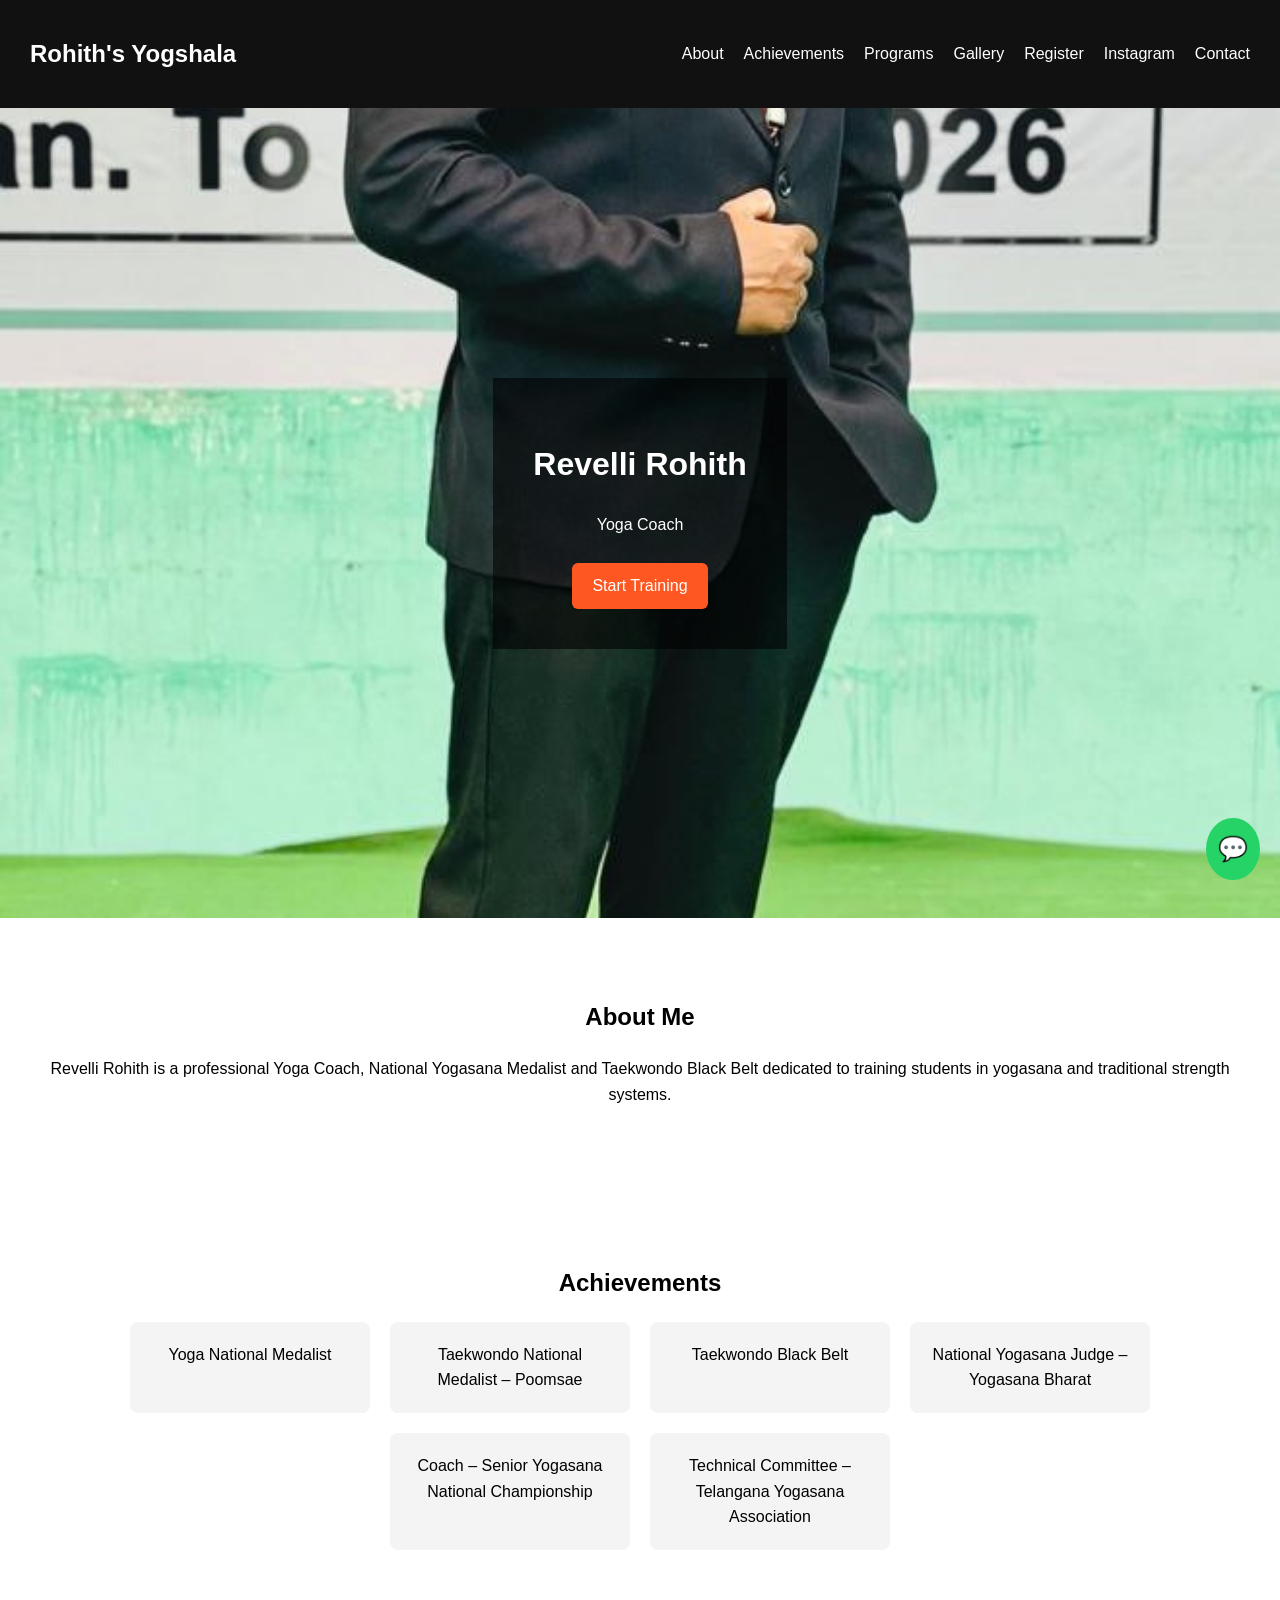
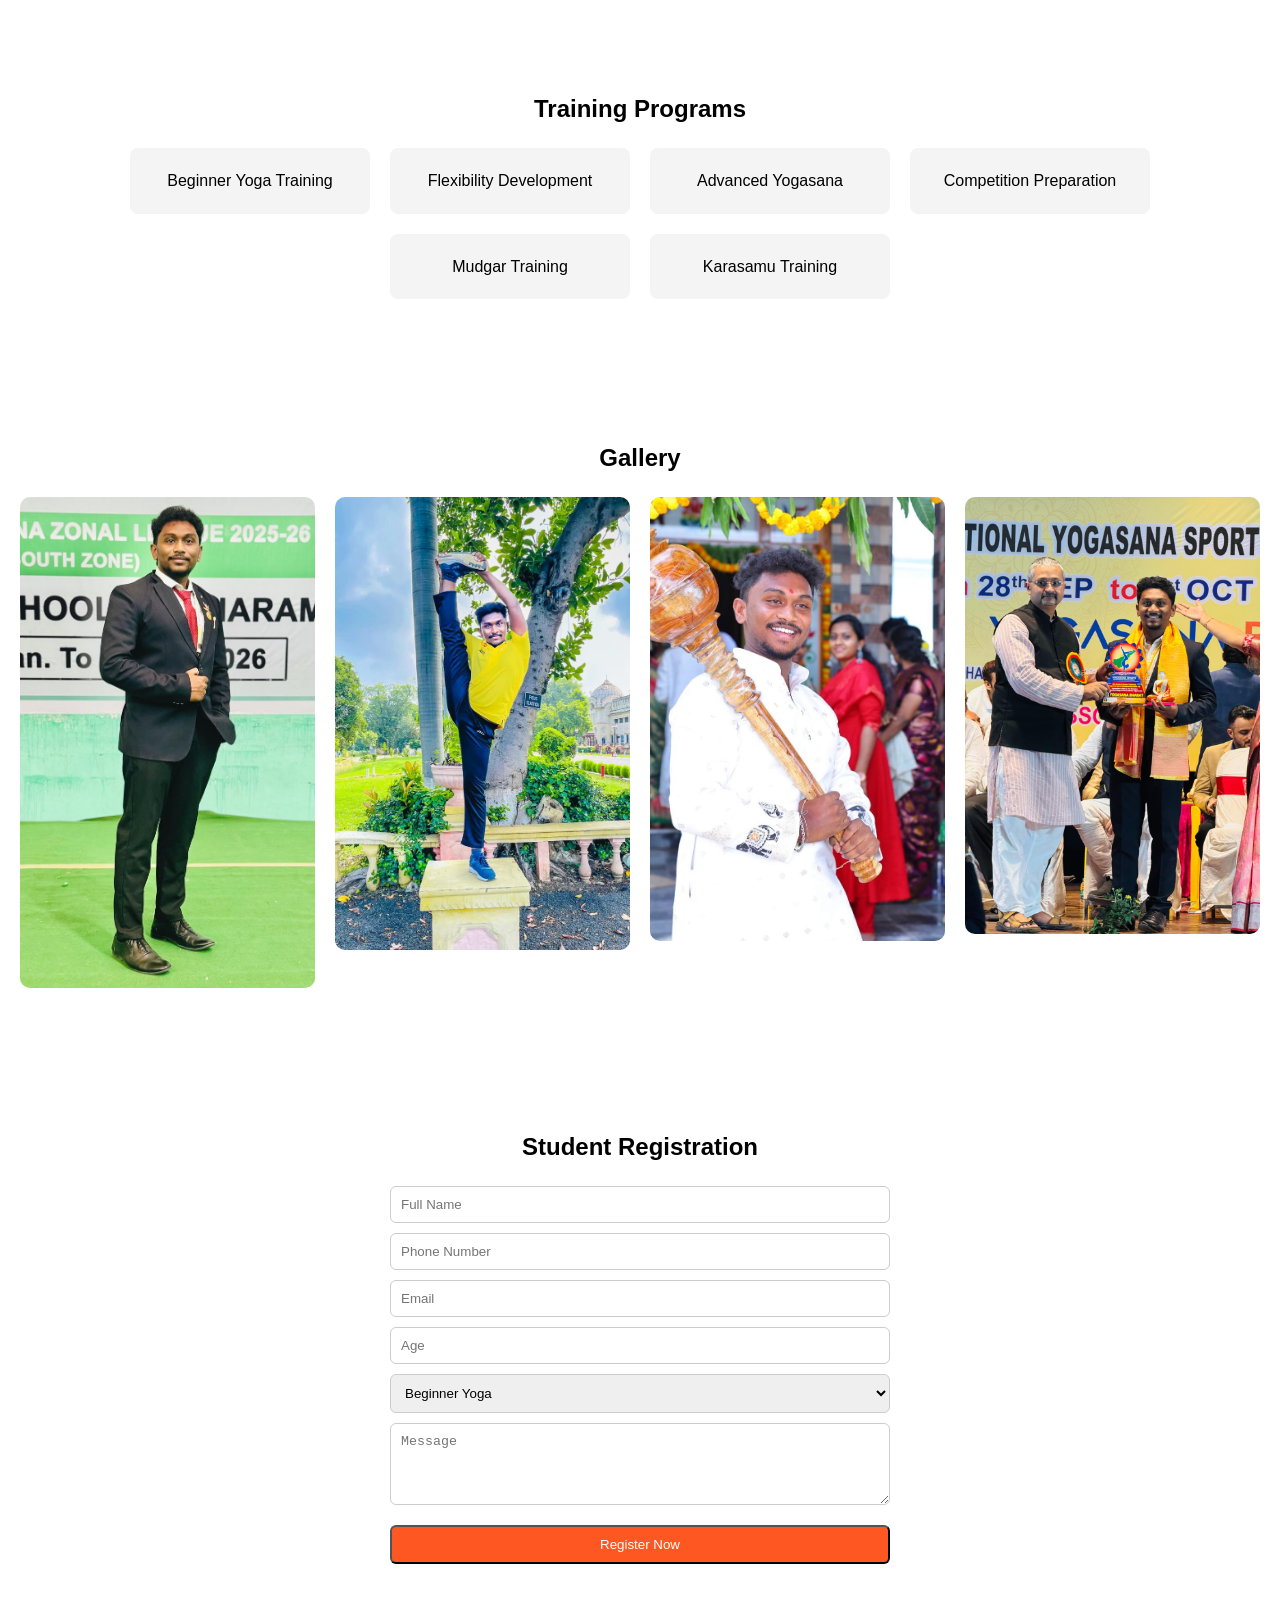
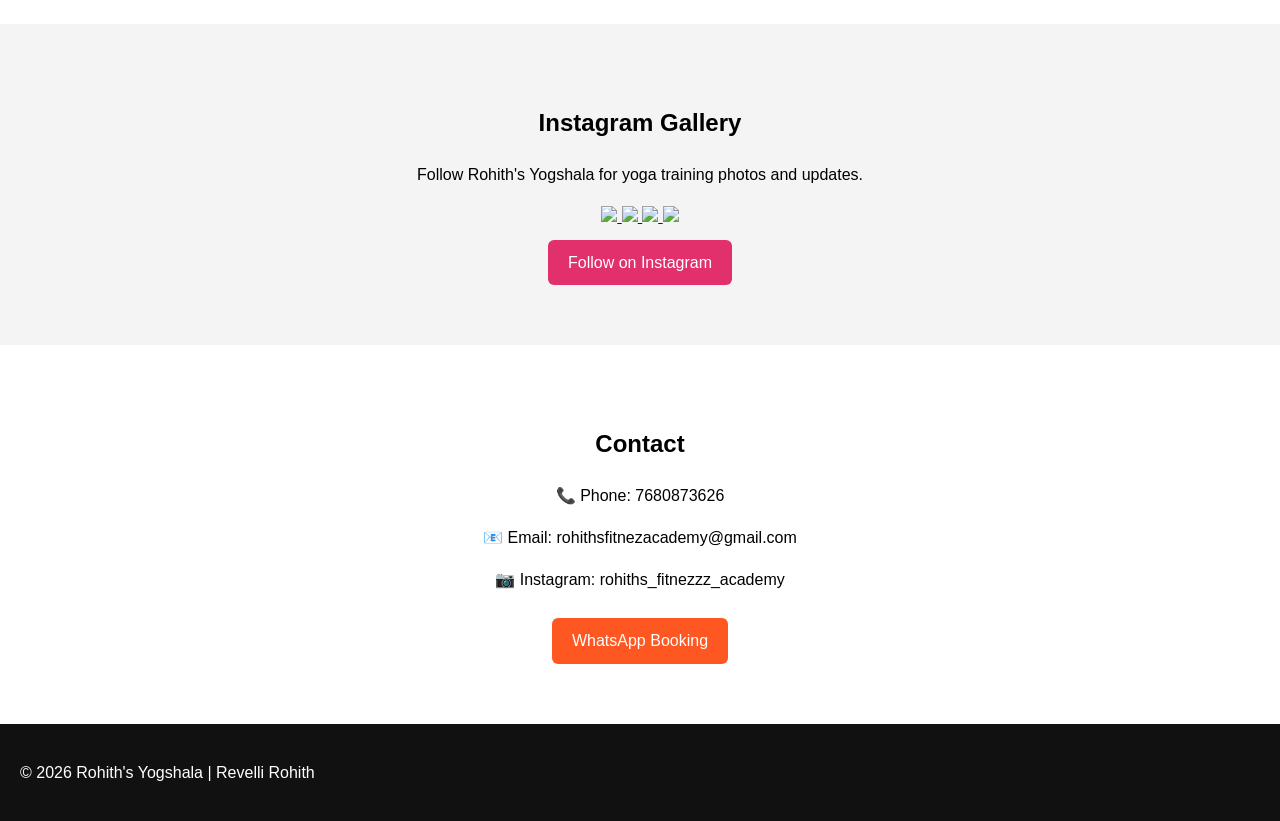
==== index.html @ 202c56b0 "Update index.html" ====
<!DOCTYPE html>
<html lang="en">

<head>

<meta charset="UTF-8">
<meta name="viewport" content="width=device-width, initial-scale=1.0">

<title>Revelli Rohith | Professional Yoga Coach | Rohith's Yogshala</title>

<meta name="description" content="Revelli Rohith is a professional Yoga Coach, National Yogasana Medalist and Taekwondo Black Belt. Founder of Rohith's Yogshala providing yoga training and yogasana competition coaching.">

<link rel="stylesheet" href="style.css">

</head>

<body>

<nav class="navbar">

<h2 class="logo">Rohith's Yogshala</h2>

<ul>
<li><a href="#about">About</a></li>
<li><a href="#achievements">Achievements</a></li>
<li><a href="#programs">Programs</a></li>
<li><a href="#gallery">Gallery</a></li>
<li><a href="#registration">Register</a></li>
<li><a href="#instagram">Instagram</a></li>
<li><a href="#contact">Contact</a></li>
</ul>

</nav>

<header class="hero">

<div class="overlay">

<h1>Revelli Rohith</h1>

<p class="typing"></p>

<a href="https://wa.me/917680873626" class="btn">Start Training</a>

</div>

</header>

<section id="about">

<h2>About Me</h2>

<p>
Revelli Rohith is a professional Yoga Coach, National Yogasana Medalist and Taekwondo Black Belt dedicated to training students in yogasana and traditional strength systems.
</p>

</section>

<section id="achievements">

<h2>Achievements</h2>

<div class="cards">

<div class="card">Yoga National Medalist</div>
<div class="card">Taekwondo National Medalist – Poomsae</div>
<div class="card">Taekwondo Black Belt</div>
<div class="card">National Yogasana Judge – Yogasana Bharat</div>
<div class="card">Coach – Senior Yogasana National Championship</div>
<div class="card">Technical Committee – Telangana Yogasana Association</div>

</div>

</section>

<section id="programs">

<h2>Training Programs</h2>

<div class="cards programs-container"></div>

</section>

<section id="gallery">

<h2>Gallery</h2>

<div class="grid gallery-container"></div>

</section>

<section id="registration">

<h2>Student Registration</h2>

<form name="student-registration" method="POST" data-netlify="true" onsubmit="sendToWhatsApp()">

<input type="hidden" name="form-name" value="student-registration">

<input type="text" id="name" name="name" placeholder="Full Name" required>

<input type="tel" id="phone" name="phone" placeholder="Phone Number" required>

<input type="email" id="email" name="email" placeholder="Email">

<input type="number" id="age" name="age" placeholder="Age">

<select id="program" name="program">
<option>Beginner Yoga</option>
<option>Advanced Yoga</option>
<option>Yogasana Competition Training</option>
<option>Online Yoga Classes</option>
</select>

<textarea id="message" name="message" rows="4" placeholder="Message"></textarea>

<button type="submit" class="btn">Register Now</button>

</form>

<p id="successMsg" style="display:none;color:green;font-weight:bold;margin-top:10px;">
Registration submitted successfully!
</p>

</section>

<section id="instagram">

<h2>Instagram Gallery</h2>

<p>Follow Rohith's Yogshala for yoga training photos and updates.</p>

<div class="insta-grid">

<a href="https://www.instagram.com/rohiths_fitnezzz_academy" target="_blank">
<img src="images/insta1.jpeg">
</a>

<a href="https://www.instagram.com/rohiths_fitnezzz_academy" target="_blank">
<img src="images/insta2.jpeg">
</a>

<a href="https://www.instagram.com/rohiths_fitnezzz_academy" target="_blank">
<img src="images/insta3.jpeg">
</a>

<a href="https://www.instagram.com/rohiths_fitnezzz_academy" target="_blank">
<img src="images/insta4.jpeg">
</a>

</div>

<a href="https://www.instagram.com/rohiths_fitnezzz_academy" target="_blank" class="btn">
Follow on Instagram
</a>

</section>

<section id="contact">

<h2>Contact</h2>

<p>📞 Phone: 7680873626</p>
<p>📧 Email: rohithsfitnezacademy@gmail.com</p>
<p>📷 Instagram: rohiths_fitnezzz_academy</p>

<a href="https://wa.me/917680873626" class="btn">WhatsApp Booking</a>

</section>

<footer>

<p>© 2026 Rohith's Yogshala | Revelli Rohith</p>

</footer>

<a href="https://wa.me/917680873626" class="whatsapp">💬</a>

<script src="script.js"></script>

</body>
</html>
---- style.css ----
body{
font-family:Arial, sans-serif;
margin:0;
padding:0;
line-height:1.6;
}

.navbar{
display:flex;
justify-content:space-between;
align-items:center;
background:#111;
color:white;
padding:15px 30px;
}

.navbar ul{
display:flex;
list-style:none;
gap:20px;
}

.navbar a{
color:white;
text-decoration:none;
}

.hero{
height:90vh;
background:url("images/coach.jpeg") center/cover no-repeat;
display:flex;
justify-content:center;
align-items:center;
}

.overlay{
background:rgba(0,0,0,0.6);
color:white;
padding:40px;
text-align:center;
}

.btn{
background:#ff5722;
color:white;
padding:10px 20px;
text-decoration:none;
border-radius:6px;
display:inline-block;
margin-top:10px;
}

section{
padding:60px 20px;
text-align:center;
}

.cards{
display:flex;
flex-wrap:wrap;
gap:20px;
justify-content:center;
}

.card{
background:#f4f4f4;
padding:20px;
border-radius:8px;
width:200px;
}

.grid{
display:grid;
grid-template-columns:repeat(auto-fit,minmax(200px,1fr));
gap:20px;
}

.grid img{
width:100%;
border-radius:10px;
}

#registration form{
max-width:500px;
margin:auto;
display:flex;
flex-direction:column;
gap:10px;
}

#registration input,
#registration select,
#registration textarea{
padding:10px;
border:1px solid #ccc;
border-radius:6px;
}

#instagram{
background:#f4f4f4;
padding:60px 20px;
}

#instagram .btn{
background:#E1306C;
}

footer{
background:#111;
color:white;
padding:20px;
}

.whatsapp{
position:fixed;
bottom:20px;
right:20px;
background:#25D366;
color:white;
font-size:24px;
padding:12px;
border-radius:50%;
text-decoration:none;
}
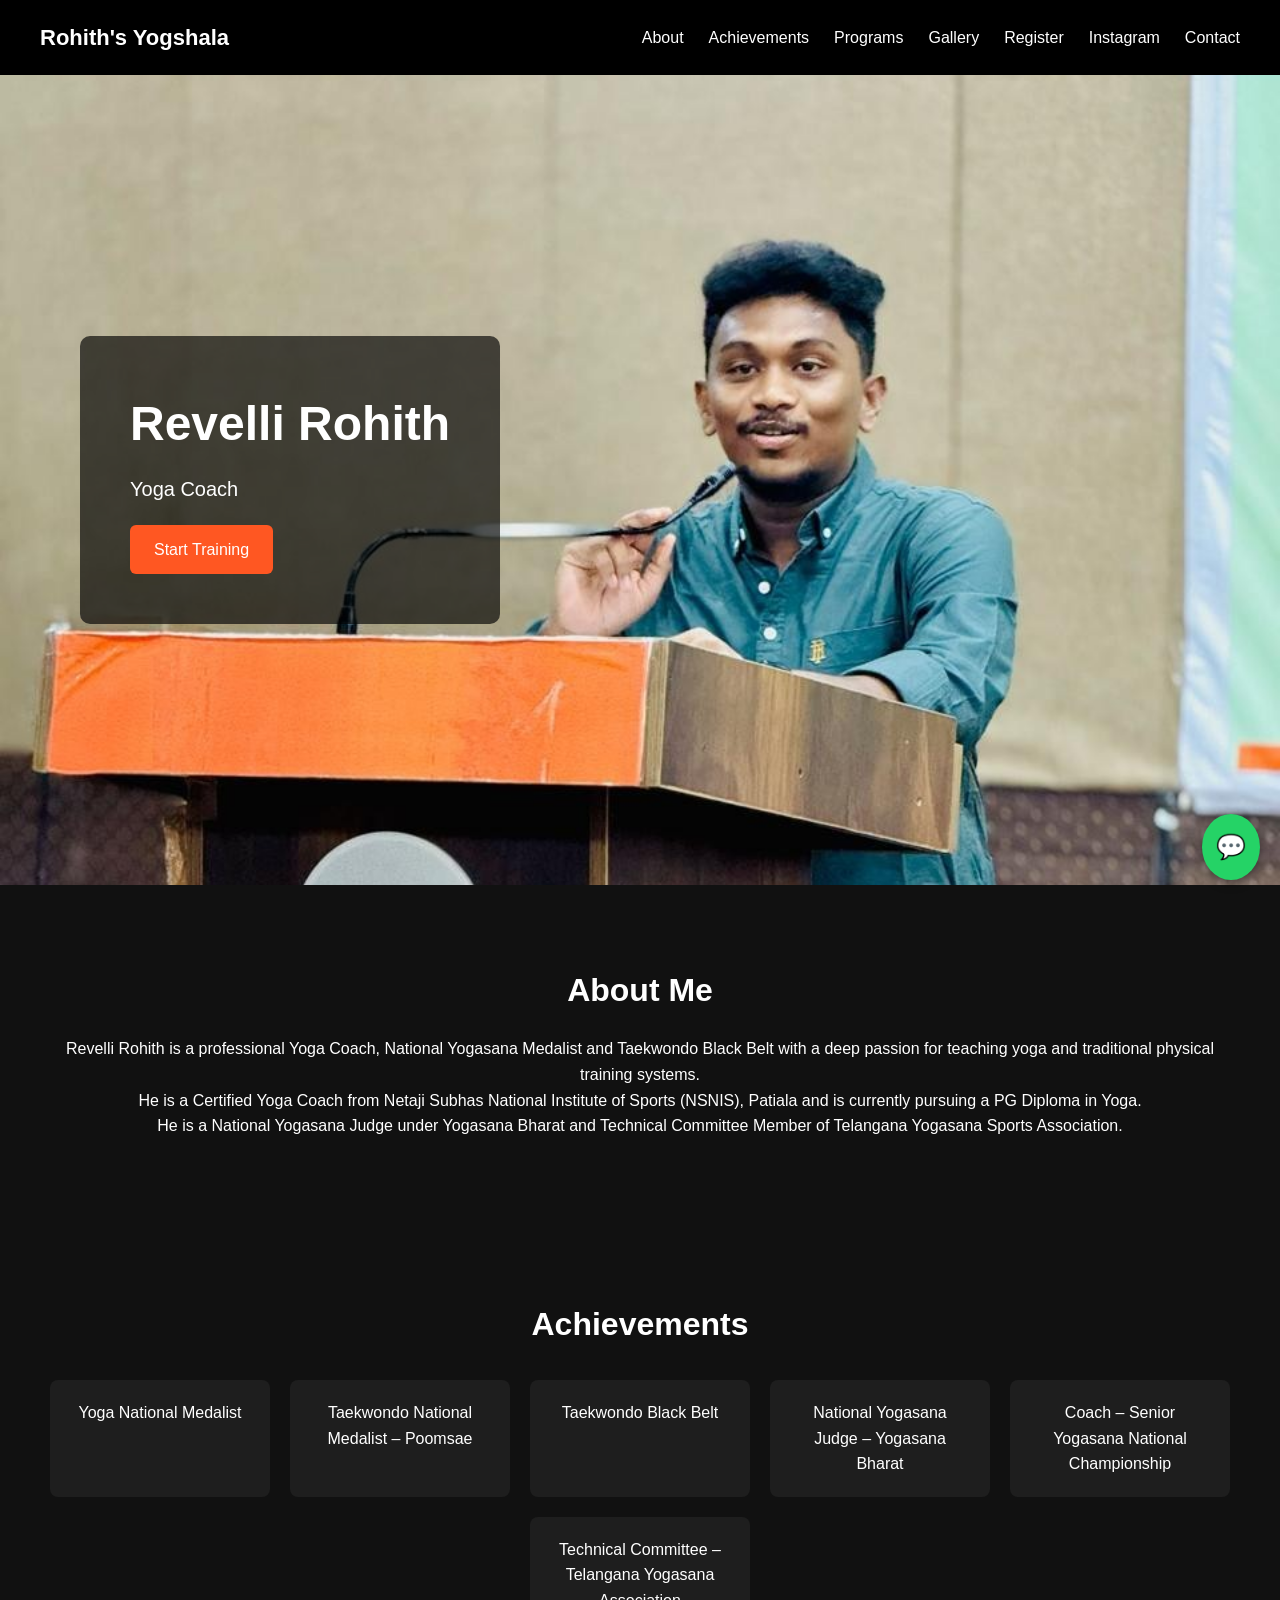
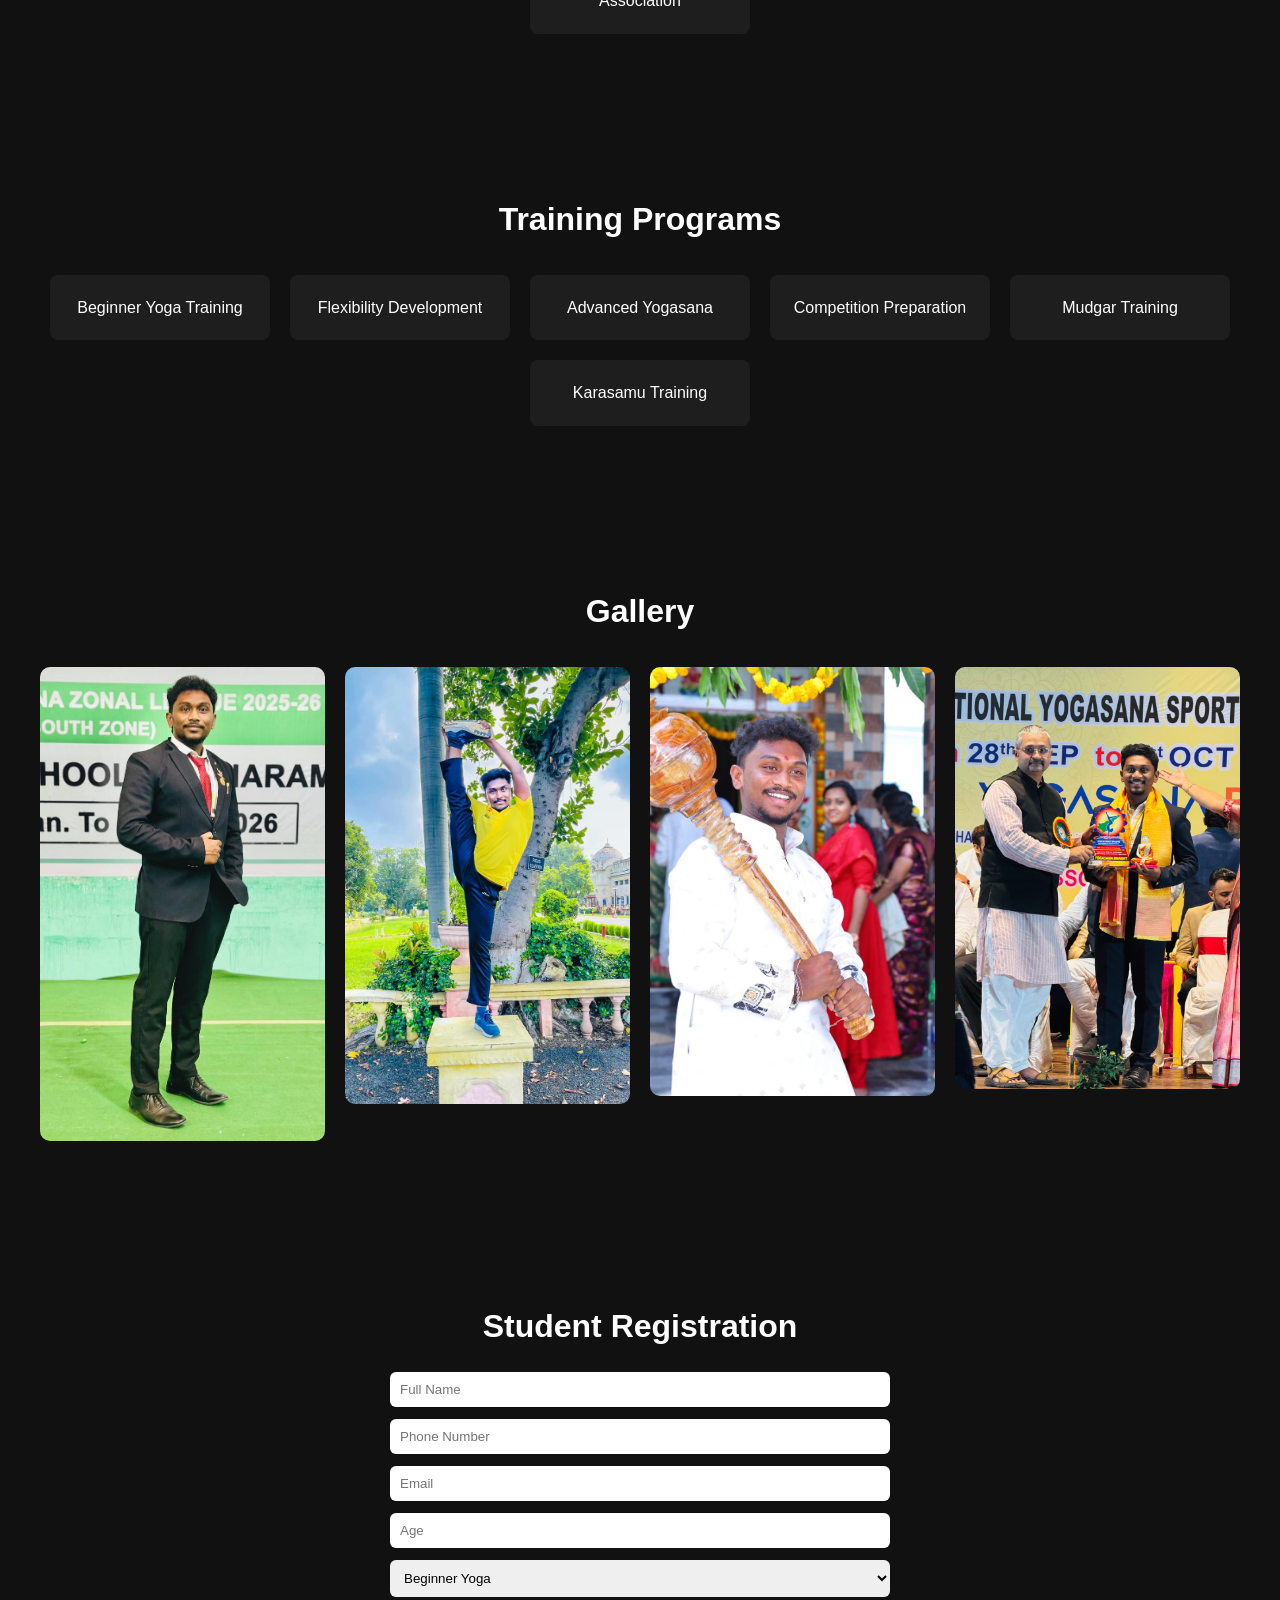
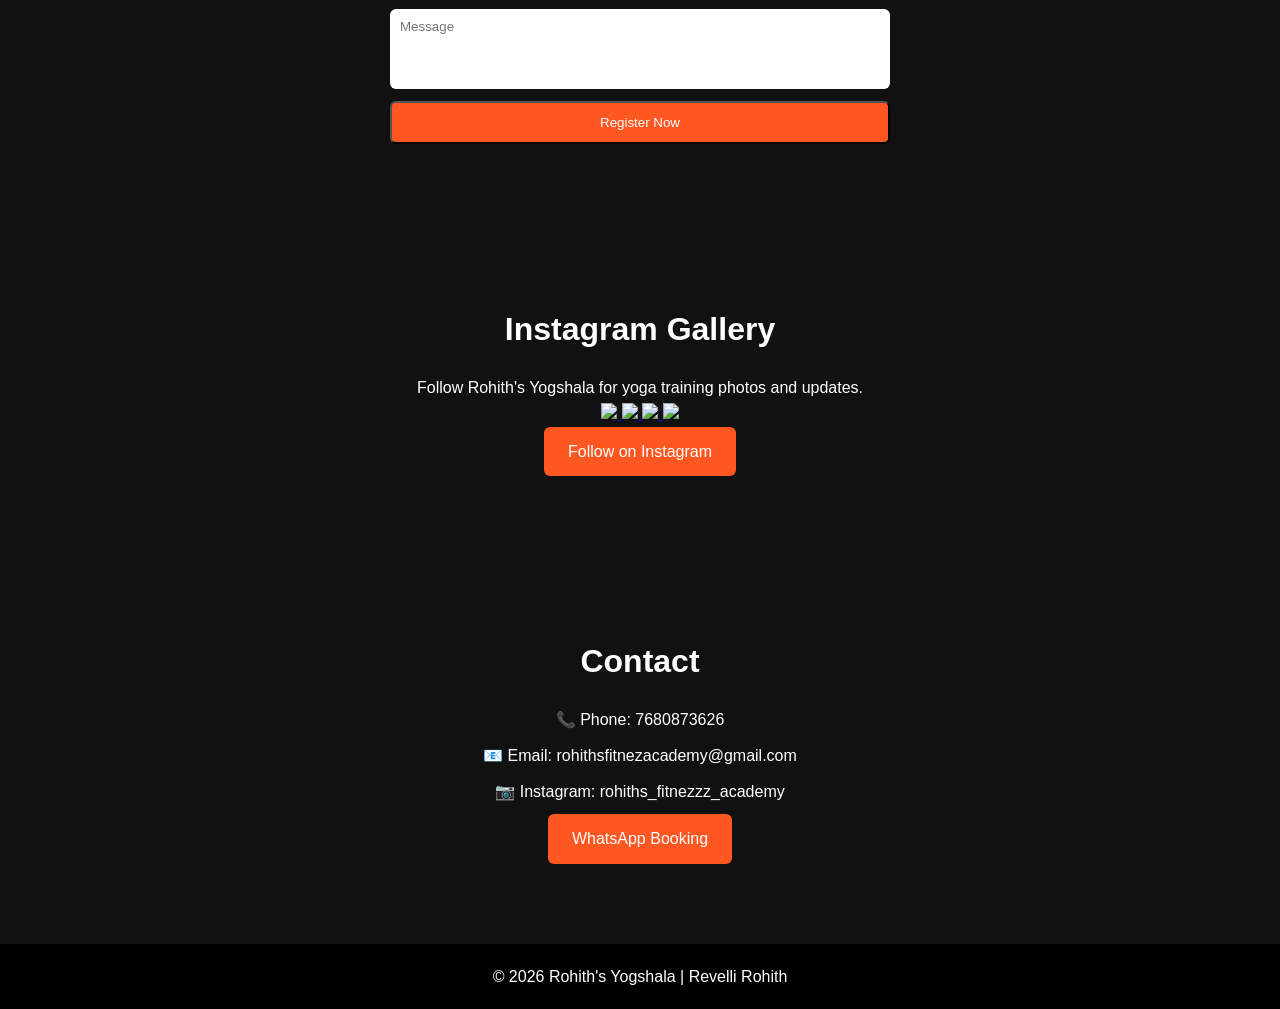
==== commit 4be70a1e: "Update index.html" ====
--- a/index.html
+++ b/index.html
@@ -51,7 +51,15 @@
 <h2>About Me</h2>
 
 <p>
-Revelli Rohith is a professional Yoga Coach, National Yogasana Medalist and Taekwondo Black Belt dedicated to training students in yogasana and traditional strength systems.
+Revelli Rohith is a professional Yoga Coach, National Yogasana Medalist and Taekwondo Black Belt with a deep passion for teaching yoga and traditional physical training systems.
+</p>
+
+<p>
+He is a Certified Yoga Coach from Netaji Subhas National Institute of Sports (NSNIS), Patiala and is currently pursuing a PG Diploma in Yoga.
+</p>
+
+<p>
+He is a National Yogasana Judge under Yogasana Bharat and Technical Committee Member of Telangana Yogasana Sports Association.
 </p>
 
 </section>
@@ -180,3 +188,4 @@
 
 </body>
 </html>
+
--- a/style.css
+++ b/style.css
@@ -1,78 +1,140 @@
-body{
-font-family:Arial, sans-serif;
+/* RESET */
+
+*{
 margin:0;
 padding:0;
+box-sizing:border-box;
+font-family:Arial, Helvetica, sans-serif;
+}
+
+/* BODY */
+
+body{
+background:#111;
+color:white;
 line-height:1.6;
 }
+
+/* NAVBAR */
 
 .navbar{
 display:flex;
 justify-content:space-between;
 align-items:center;
-background:#111;
-color:white;
-padding:15px 30px;
+padding:20px 40px;
+background:#000;
+position:sticky;
+top:0;
+z-index:1000;
+}
+
+.logo{
+font-size:22px;
+font-weight:bold;
 }
 
 .navbar ul{
 display:flex;
 list-style:none;
-gap:20px;
+gap:25px;
 }
 
 .navbar a{
 color:white;
 text-decoration:none;
+font-size:16px;
+transition:0.3s;
 }
+
+.navbar a:hover{
+color:#ff5722;
+}
+
+/* HERO SECTION */
 
 .hero{
 height:90vh;
-background:url("images/coach.jpeg") center/cover no-repeat;
+background:url("images/speech.jpeg") center/cover no-repeat;
 display:flex;
-justify-content:center;
 align-items:center;
+padding-left:80px;
 }
 
 .overlay{
-background:rgba(0,0,0,0.6);
-color:white;
-padding:40px;
-text-align:center;
+background:rgba(0,0,0,0.65);
+padding:50px;
+border-radius:10px;
+max-width:500px;
 }
+
+.hero h1{
+font-size:48px;
+margin-bottom:10px;
+}
+
+.typing{
+font-size:20px;
+margin-bottom:20px;
+}
+
+/* BUTTON */
 
 .btn{
 background:#ff5722;
 color:white;
-padding:10px 20px;
+padding:12px 24px;
+border-radius:6px;
 text-decoration:none;
-border-radius:6px;
 display:inline-block;
-margin-top:10px;
+transition:0.3s;
 }
 
+.btn:hover{
+background:#e64a19;
+}
+
+/* SECTIONS */
+
 section{
-padding:60px 20px;
+padding:80px 40px;
 text-align:center;
 }
+
+section h2{
+font-size:32px;
+margin-bottom:20px;
+}
+
+/* CARDS */
 
 .cards{
 display:flex;
 flex-wrap:wrap;
+justify-content:center;
 gap:20px;
-justify-content:center;
+margin-top:30px;
 }
 
 .card{
-background:#f4f4f4;
+background:#1e1e1e;
 padding:20px;
 border-radius:8px;
-width:200px;
+width:220px;
+transition:0.3s;
 }
+
+.card:hover{
+transform:translateY(-5px);
+background:#2b2b2b;
+}
+
+/* GALLERY */
 
 .grid{
 display:grid;
-grid-template-columns:repeat(auto-fit,minmax(200px,1fr));
+grid-template-columns:repeat(auto-fit,minmax(250px,1fr));
 gap:20px;
+margin-top:30px;
 }
 
 .grid img{
@@ -80,36 +142,44 @@
 border-radius:10px;
 }
 
+/* REGISTRATION FORM */
+
 #registration form{
 max-width:500px;
 margin:auto;
 display:flex;
 flex-direction:column;
-gap:10px;
+gap:12px;
+margin-top:20px;
 }
 
 #registration input,
 #registration select,
 #registration textarea{
 padding:10px;
-border:1px solid #ccc;
+border:none;
 border-radius:6px;
 }
 
-#instagram{
-background:#f4f4f4;
-padding:60px 20px;
+#registration textarea{
+resize:none;
 }
 
-#instagram .btn{
-background:#E1306C;
+/* CONTACT */
+
+#contact p{
+margin:10px 0;
 }
 
+/* FOOTER */
+
 footer{
-background:#111;
-color:white;
+background:#000;
+text-align:center;
 padding:20px;
 }
+
+/* WHATSAPP FLOAT */
 
 .whatsapp{
 position:fixed;
@@ -118,7 +188,9 @@
 background:#25D366;
 color:white;
 font-size:24px;
-padding:12px;
+padding:14px;
 border-radius:50%;
 text-decoration:none;
+box-shadow:0 4px 10px rgba(0,0,0,0.4);
 }
+
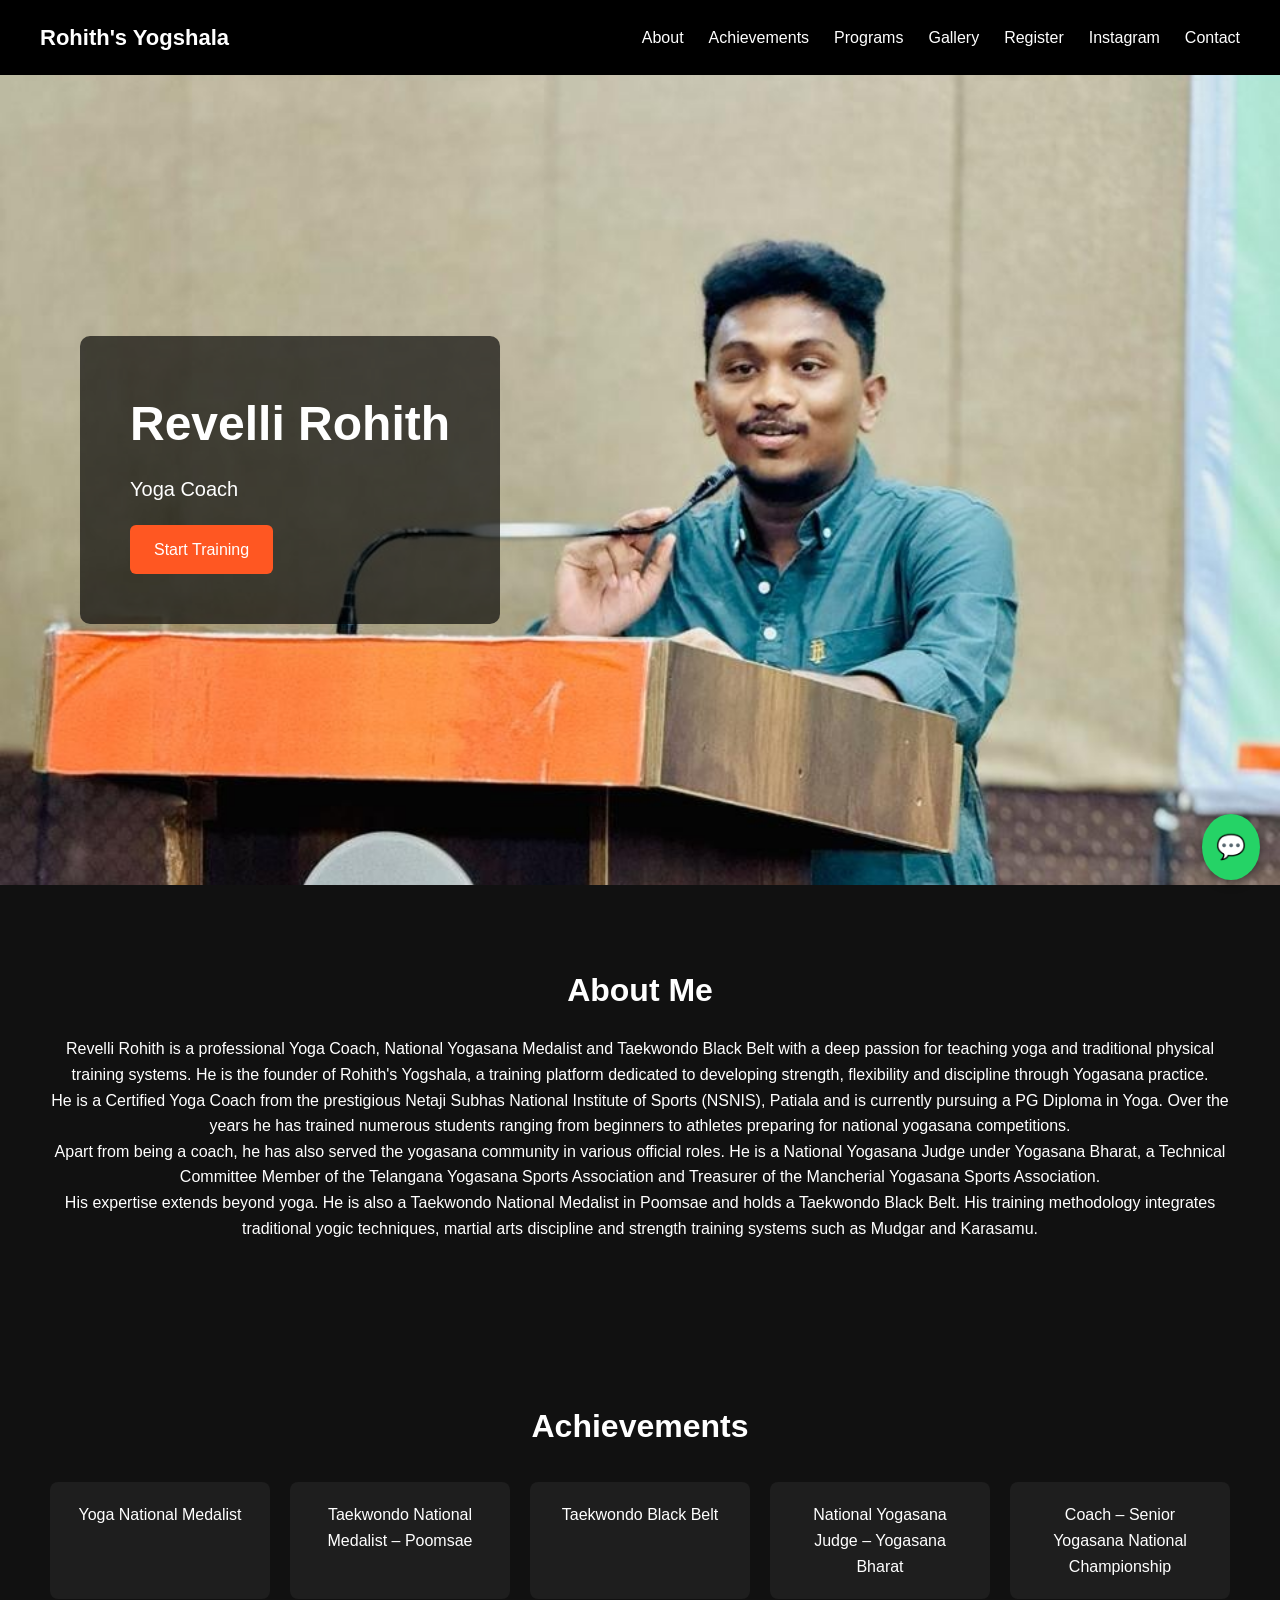
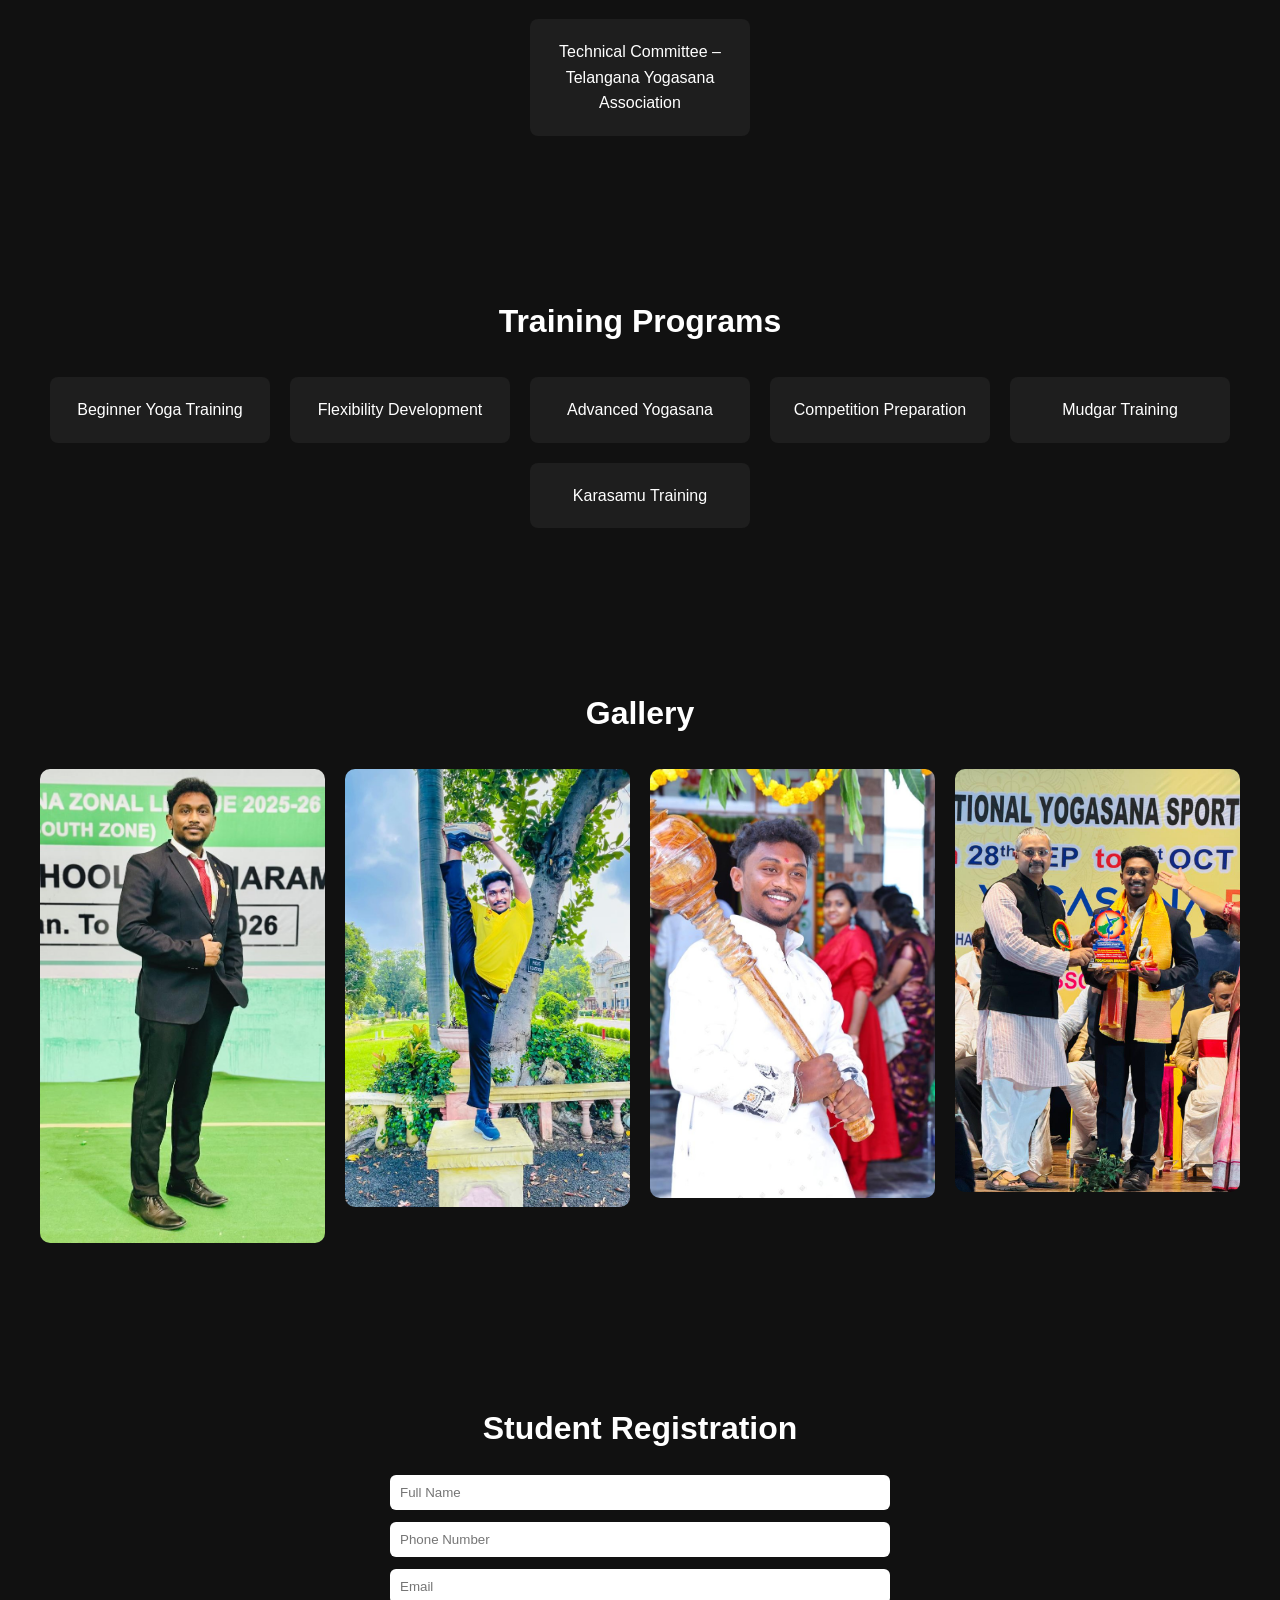
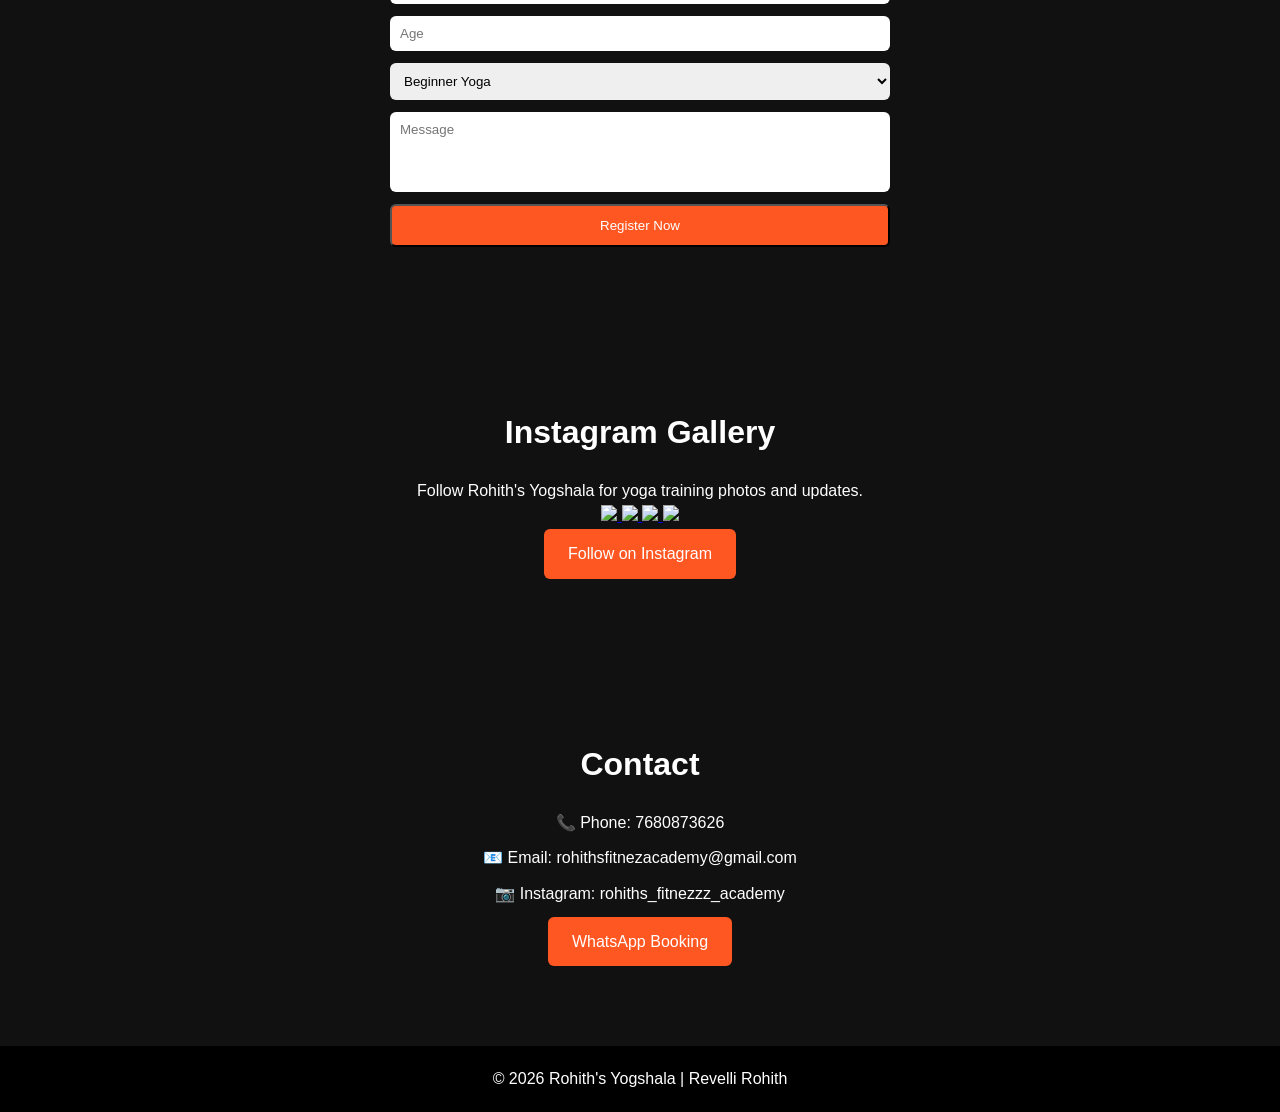
==== commit 8c5f7cb5: "Update index.html" ====
--- a/index.html
+++ b/index.html
@@ -51,15 +51,19 @@
 <h2>About Me</h2>
 
 <p>
-Revelli Rohith is a professional Yoga Coach, National Yogasana Medalist and Taekwondo Black Belt with a deep passion for teaching yoga and traditional physical training systems.
+Revelli Rohith is a professional Yoga Coach, National Yogasana Medalist and Taekwondo Black Belt with a deep passion for teaching yoga and traditional physical training systems. He is the founder of Rohith's Yogshala, a training platform dedicated to developing strength, flexibility and discipline through Yogasana practice.
 </p>
 
 <p>
-He is a Certified Yoga Coach from Netaji Subhas National Institute of Sports (NSNIS), Patiala and is currently pursuing a PG Diploma in Yoga.
+He is a Certified Yoga Coach from the prestigious Netaji Subhas National Institute of Sports (NSNIS), Patiala and is currently pursuing a PG Diploma in Yoga. Over the years he has trained numerous students ranging from beginners to athletes preparing for national yogasana competitions.
 </p>
 
 <p>
-He is a National Yogasana Judge under Yogasana Bharat and Technical Committee Member of Telangana Yogasana Sports Association.
+Apart from being a coach, he has also served the yogasana community in various official roles. He is a National Yogasana Judge under Yogasana Bharat, a Technical Committee Member of the Telangana Yogasana Sports Association and Treasurer of the Mancherial Yogasana Sports Association.
+</p>
+
+<p>
+His expertise extends beyond yoga. He is also a Taekwondo National Medalist in Poomsae and holds a Taekwondo Black Belt. His training methodology integrates traditional yogic techniques, martial arts discipline and strength training systems such as Mudgar and Karasamu.
 </p>
 
 </section>
@@ -189,3 +193,4 @@
 </body>
 </html>
 
+
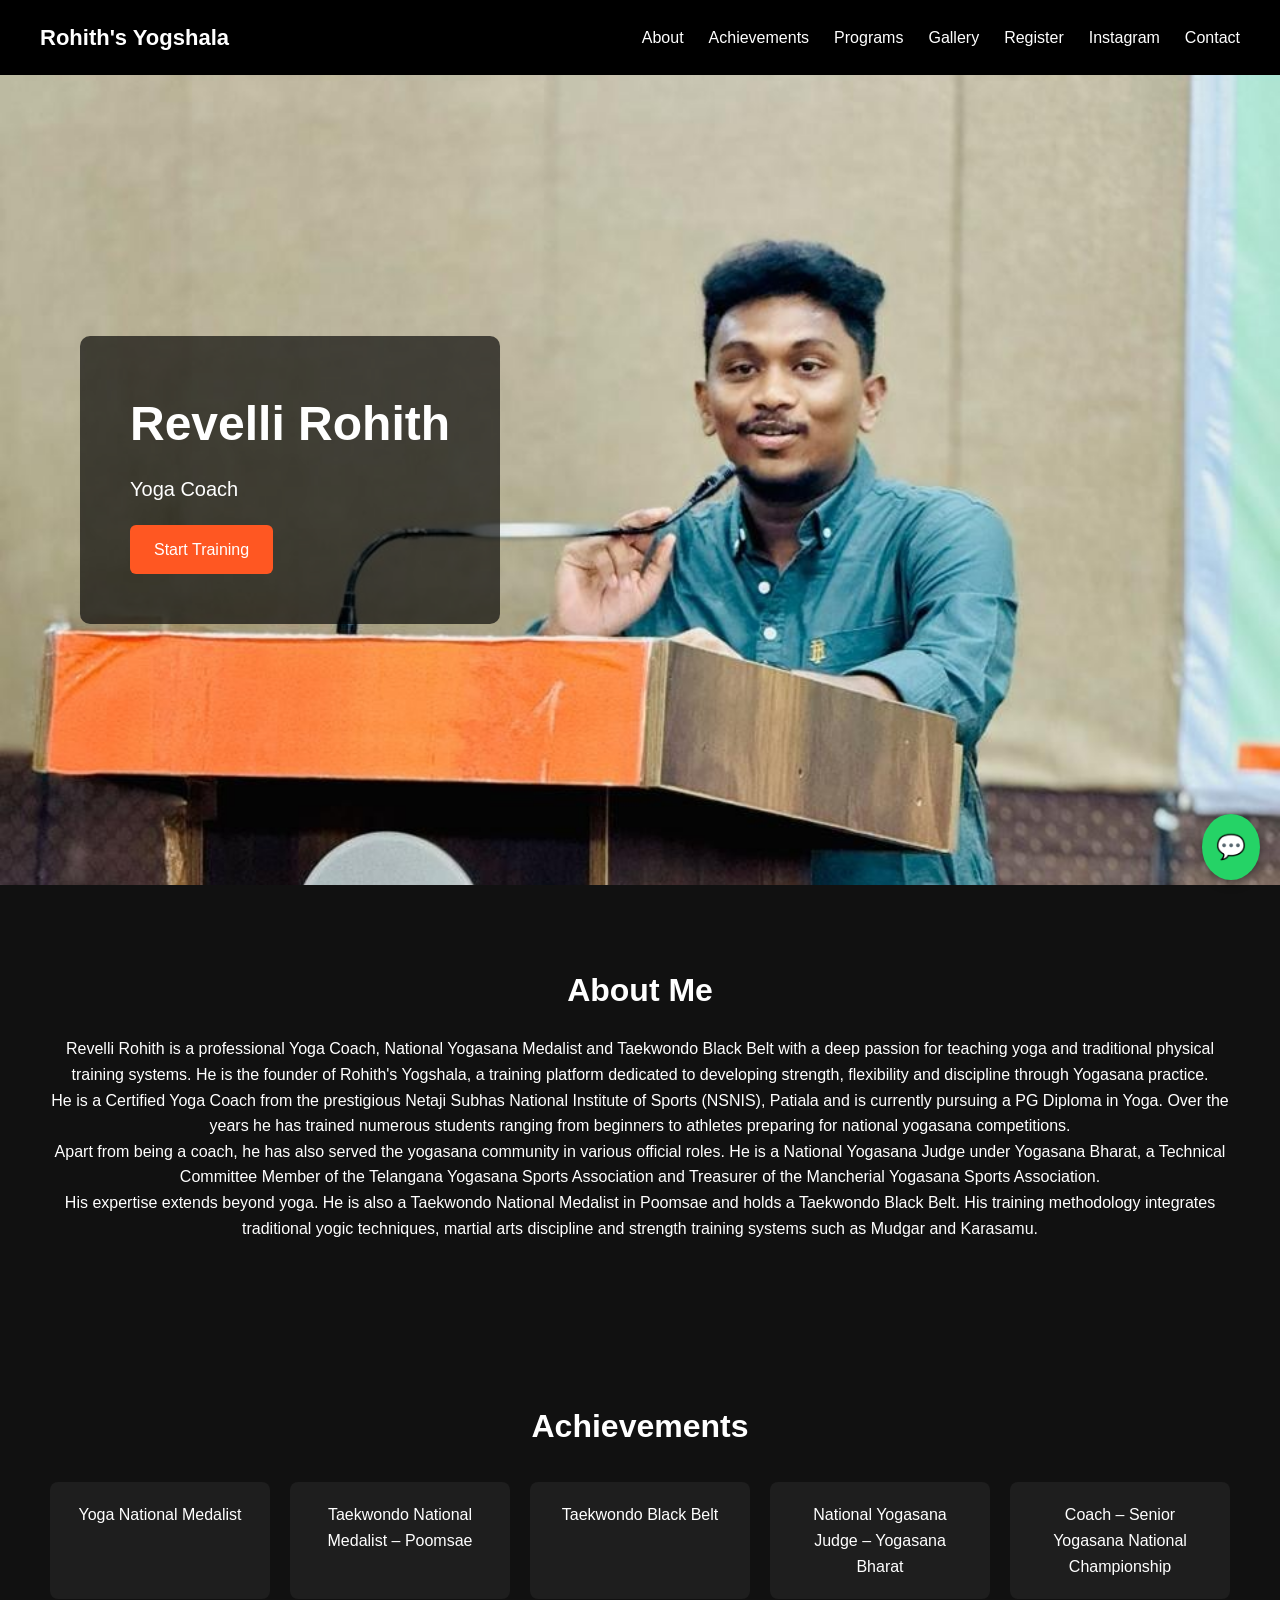
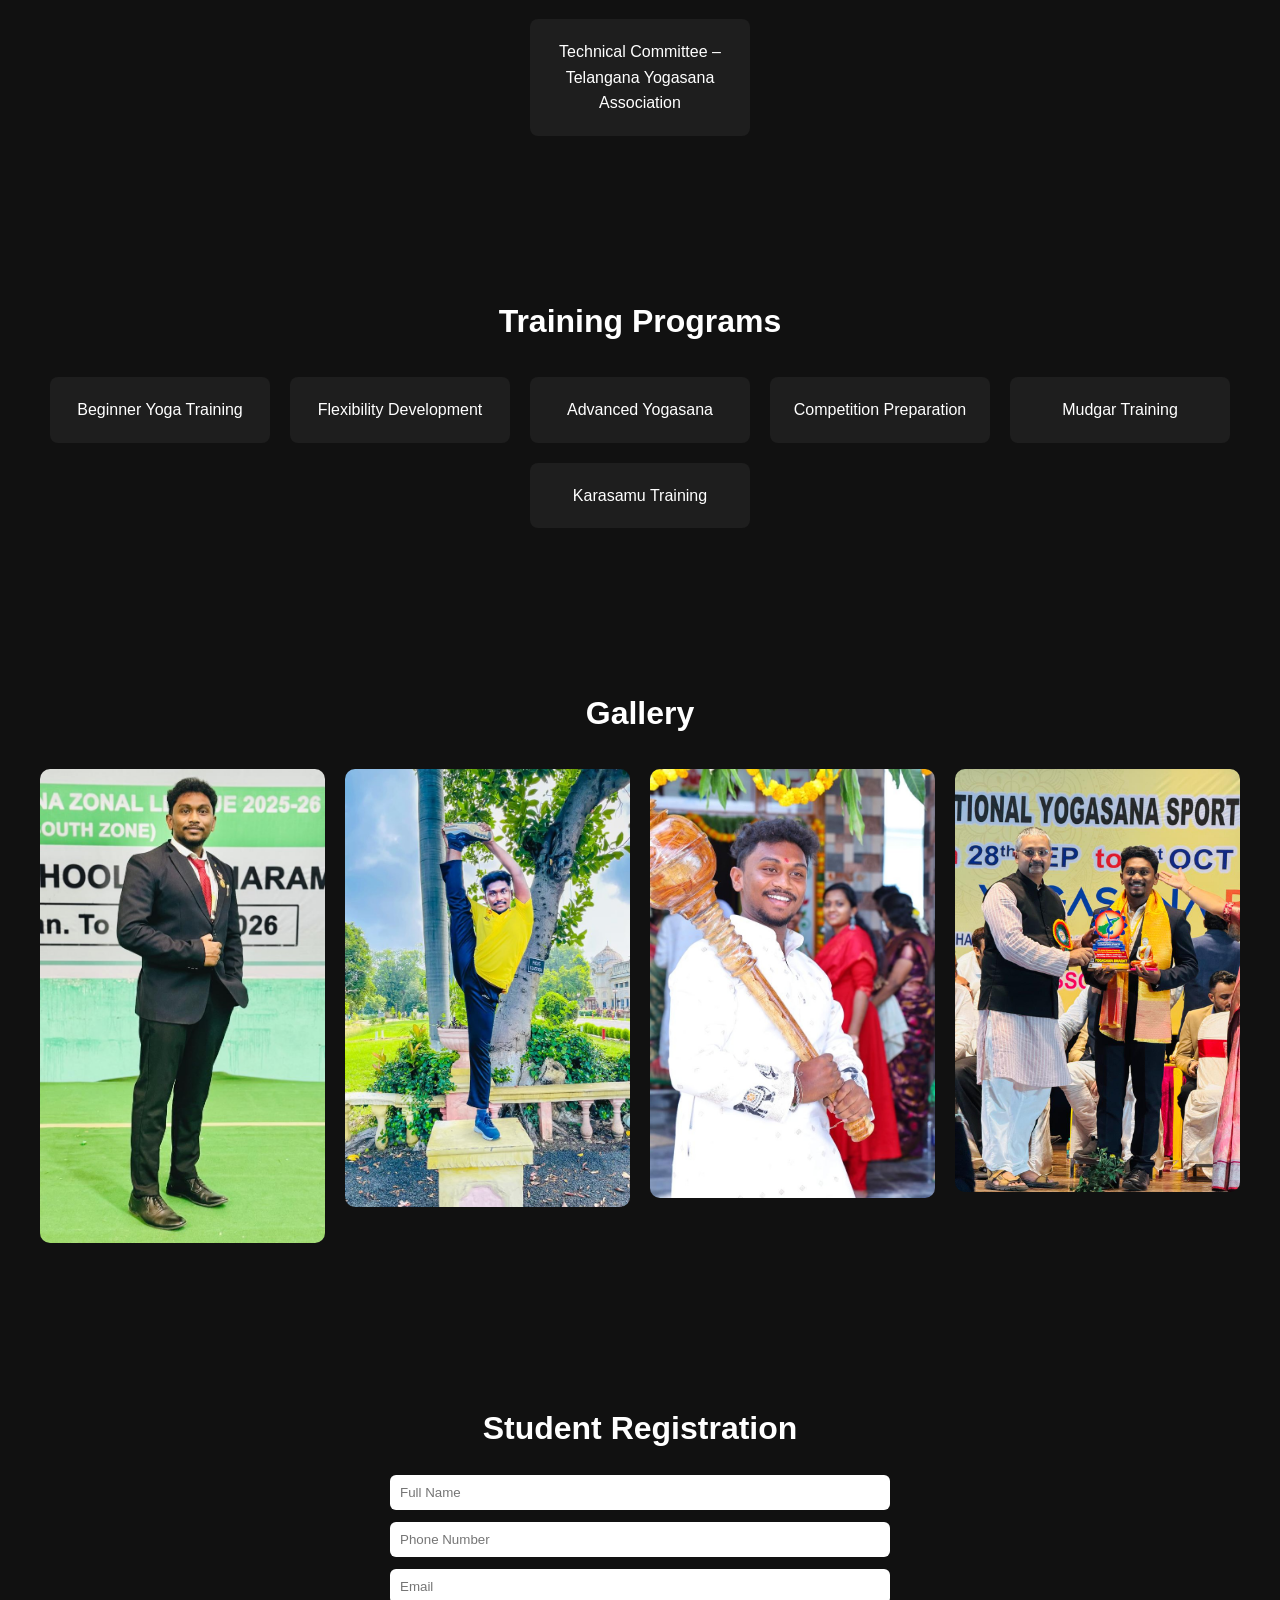
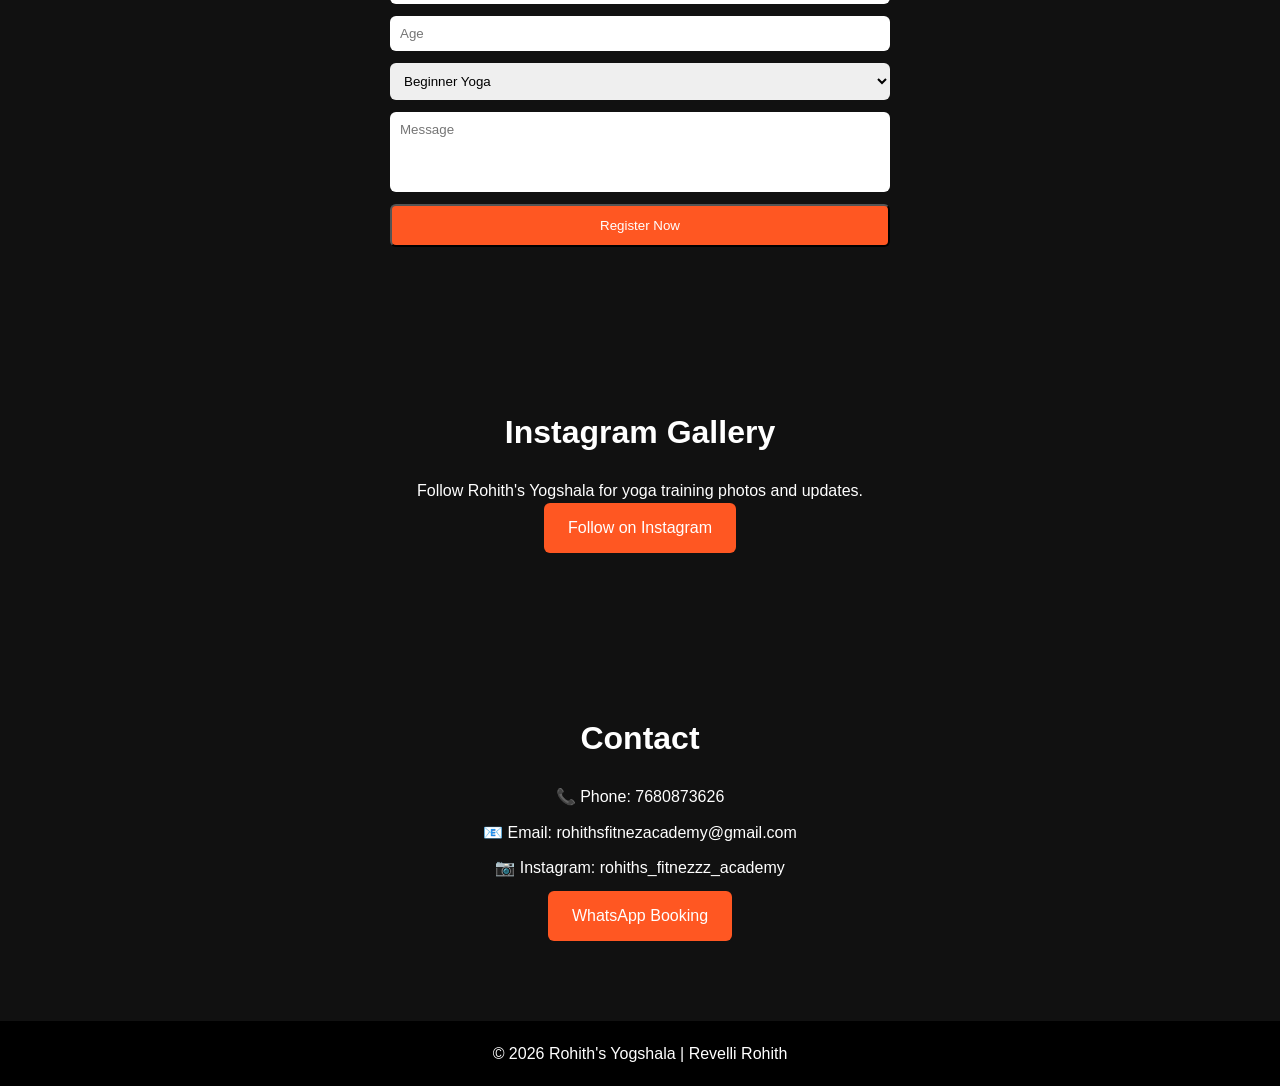
==== commit 048aa6a7: "Update index.html" ====
--- a/index.html
+++ b/index.html
@@ -142,25 +142,6 @@
 
 <p>Follow Rohith's Yogshala for yoga training photos and updates.</p>
 
-<div class="insta-grid">
-
-<a href="https://www.instagram.com/rohiths_fitnezzz_academy" target="_blank">
-<img src="images/insta1.jpeg">
-</a>
-
-<a href="https://www.instagram.com/rohiths_fitnezzz_academy" target="_blank">
-<img src="images/insta2.jpeg">
-</a>
-
-<a href="https://www.instagram.com/rohiths_fitnezzz_academy" target="_blank">
-<img src="images/insta3.jpeg">
-</a>
-
-<a href="https://www.instagram.com/rohiths_fitnezzz_academy" target="_blank">
-<img src="images/insta4.jpeg">
-</a>
-
-</div>
 
 <a href="https://www.instagram.com/rohiths_fitnezzz_academy" target="_blank" class="btn">
 Follow on Instagram
@@ -194,3 +175,4 @@
 </html>
 
 
+
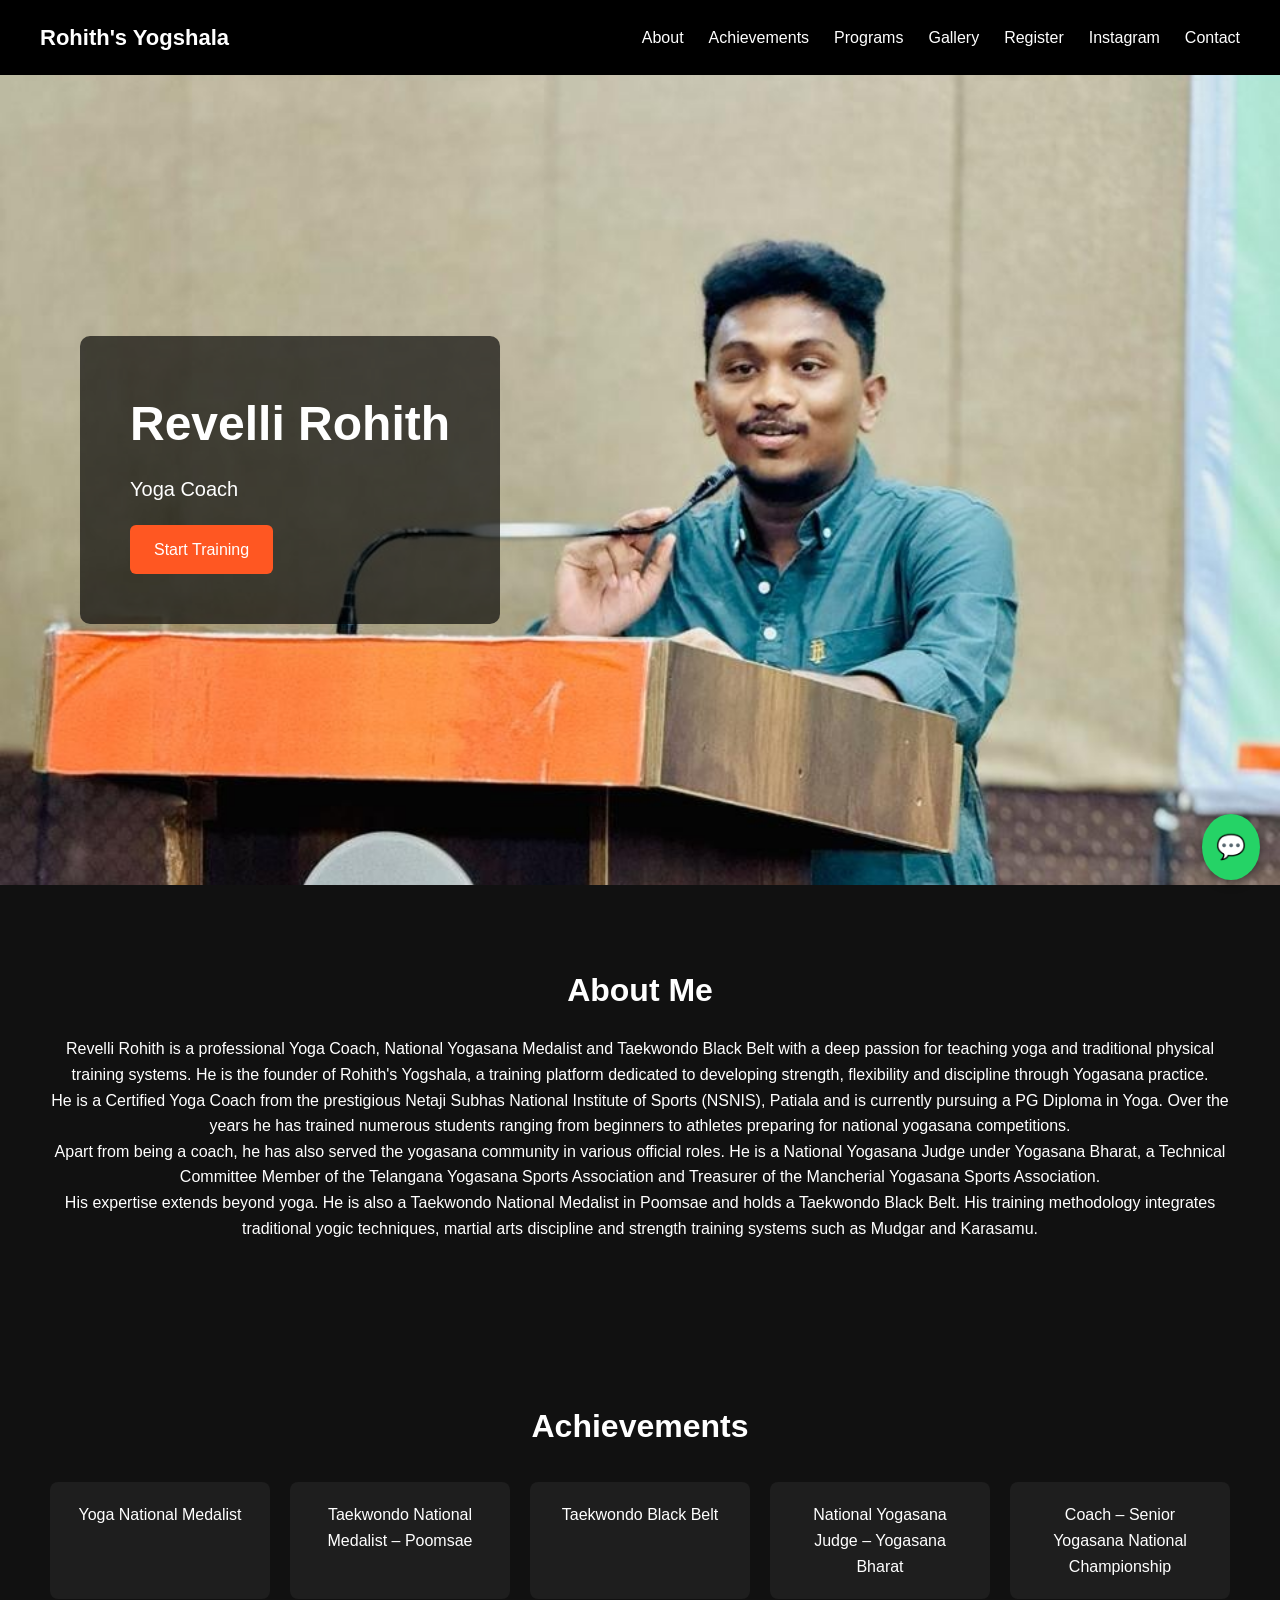
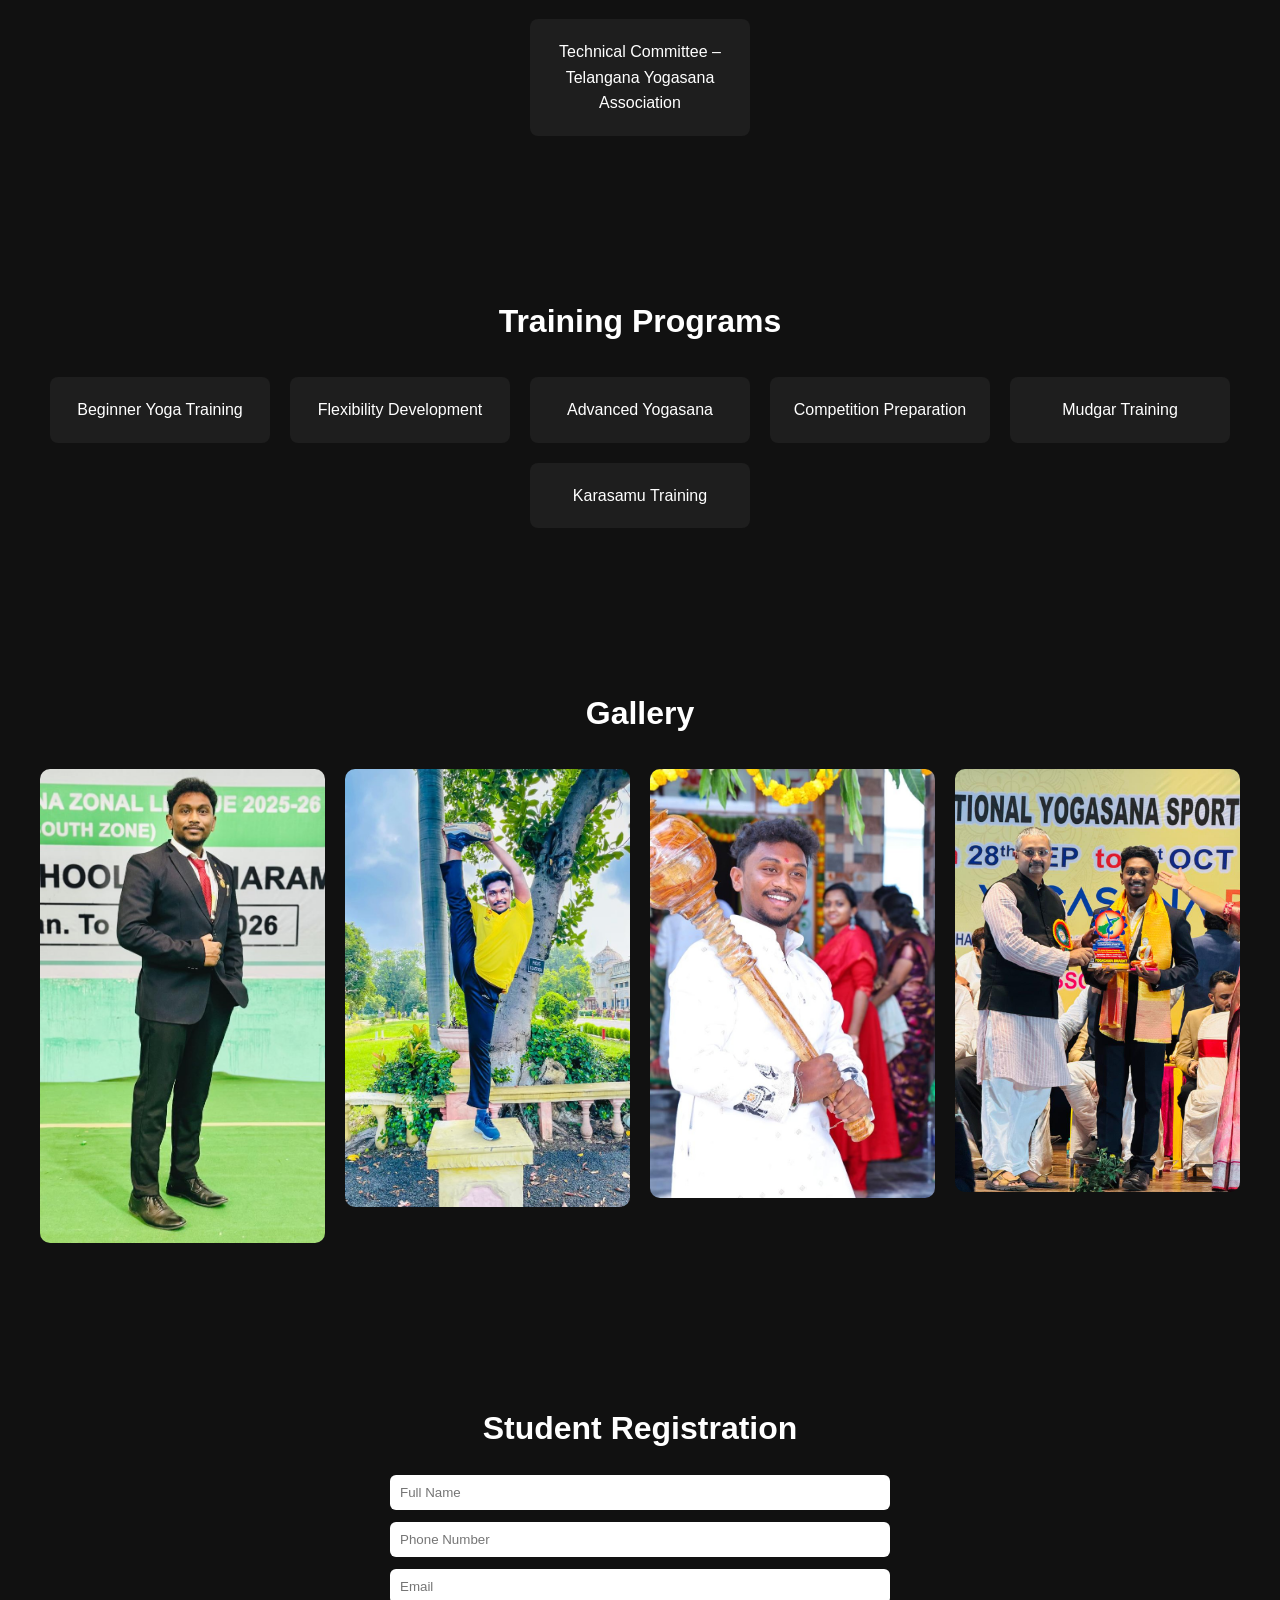
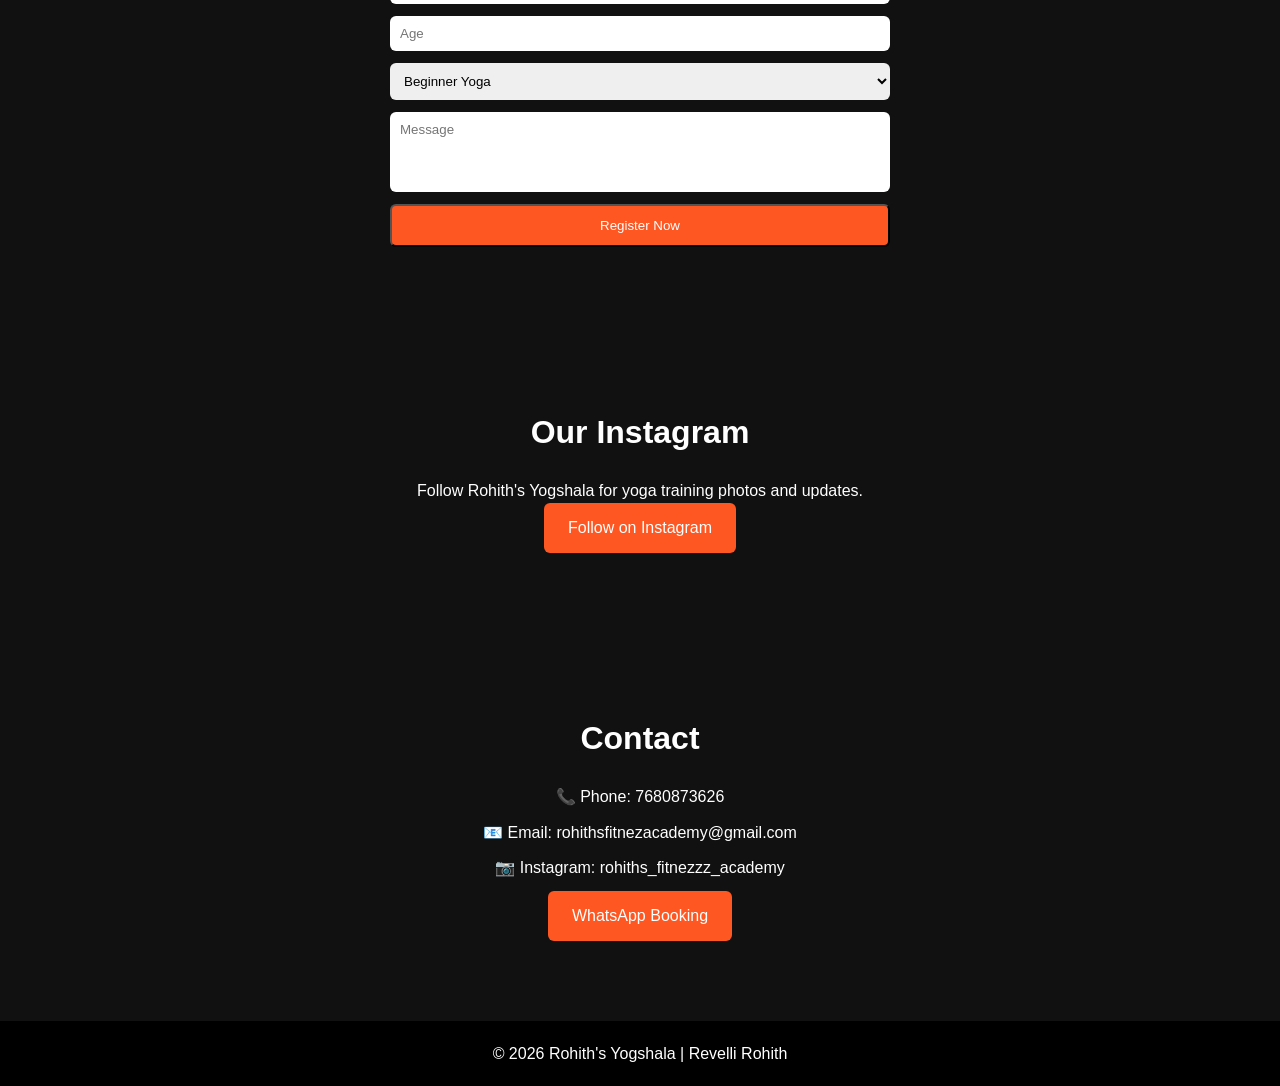
==== commit 6c258901: "Update index.html" ====
--- a/index.html
+++ b/index.html
@@ -138,7 +138,7 @@
 
 <section id="instagram">
 
-<h2>Instagram Gallery</h2>
+<h2>Our Instagram </h2>
 
 <p>Follow Rohith's Yogshala for yoga training photos and updates.</p>
 
@@ -176,3 +176,4 @@
 
 
 
+
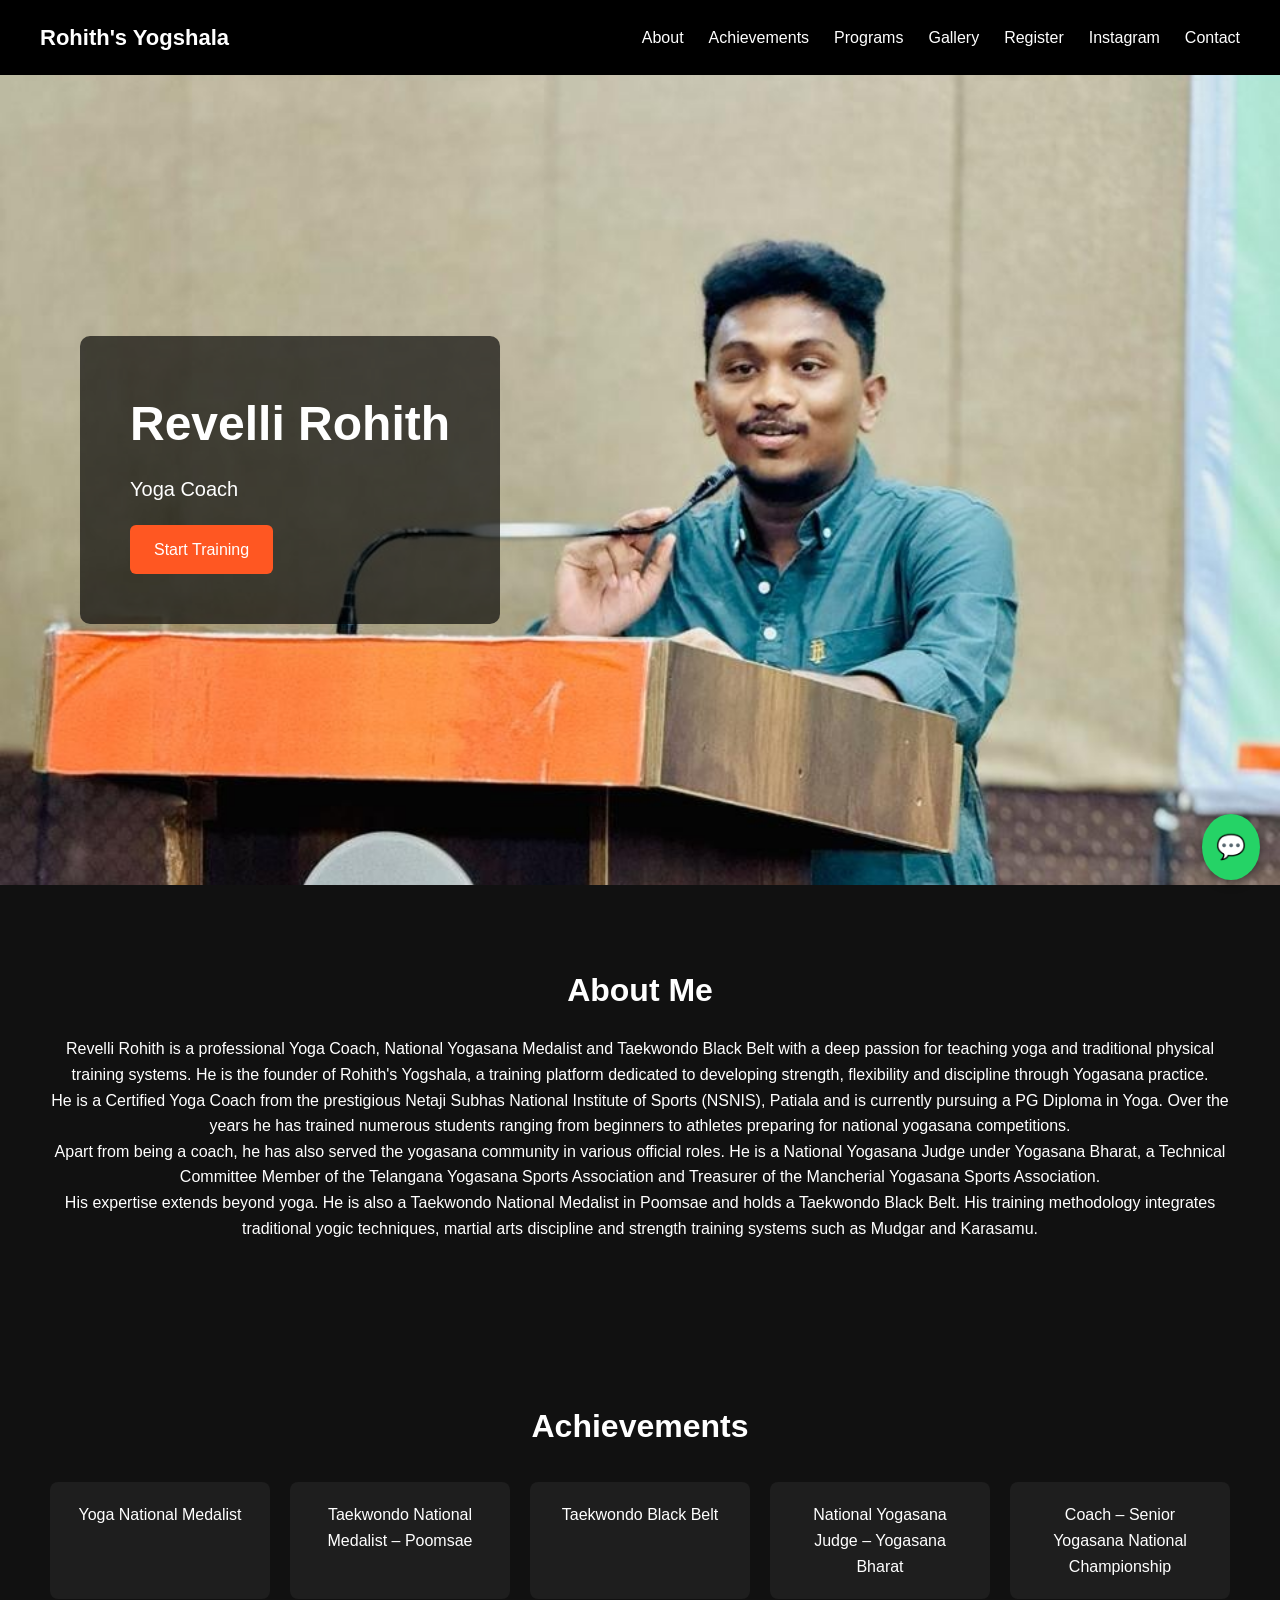
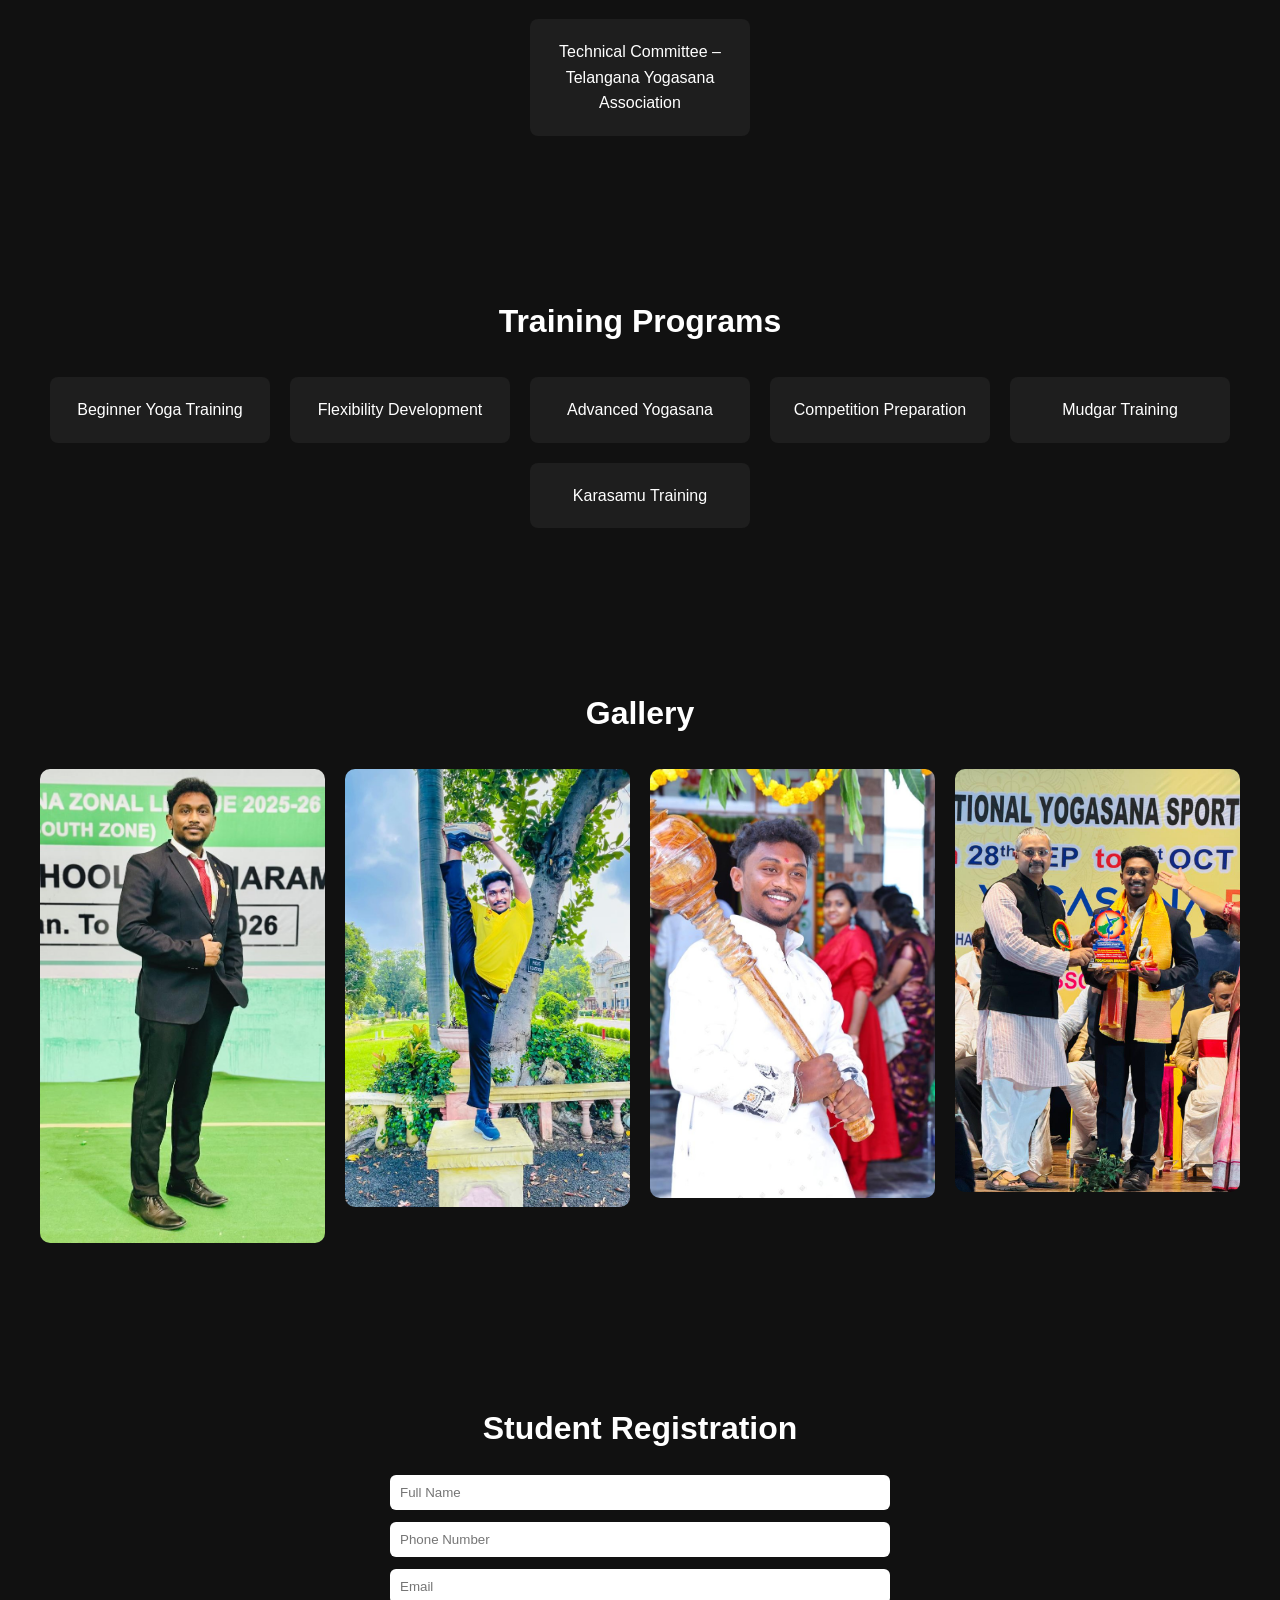
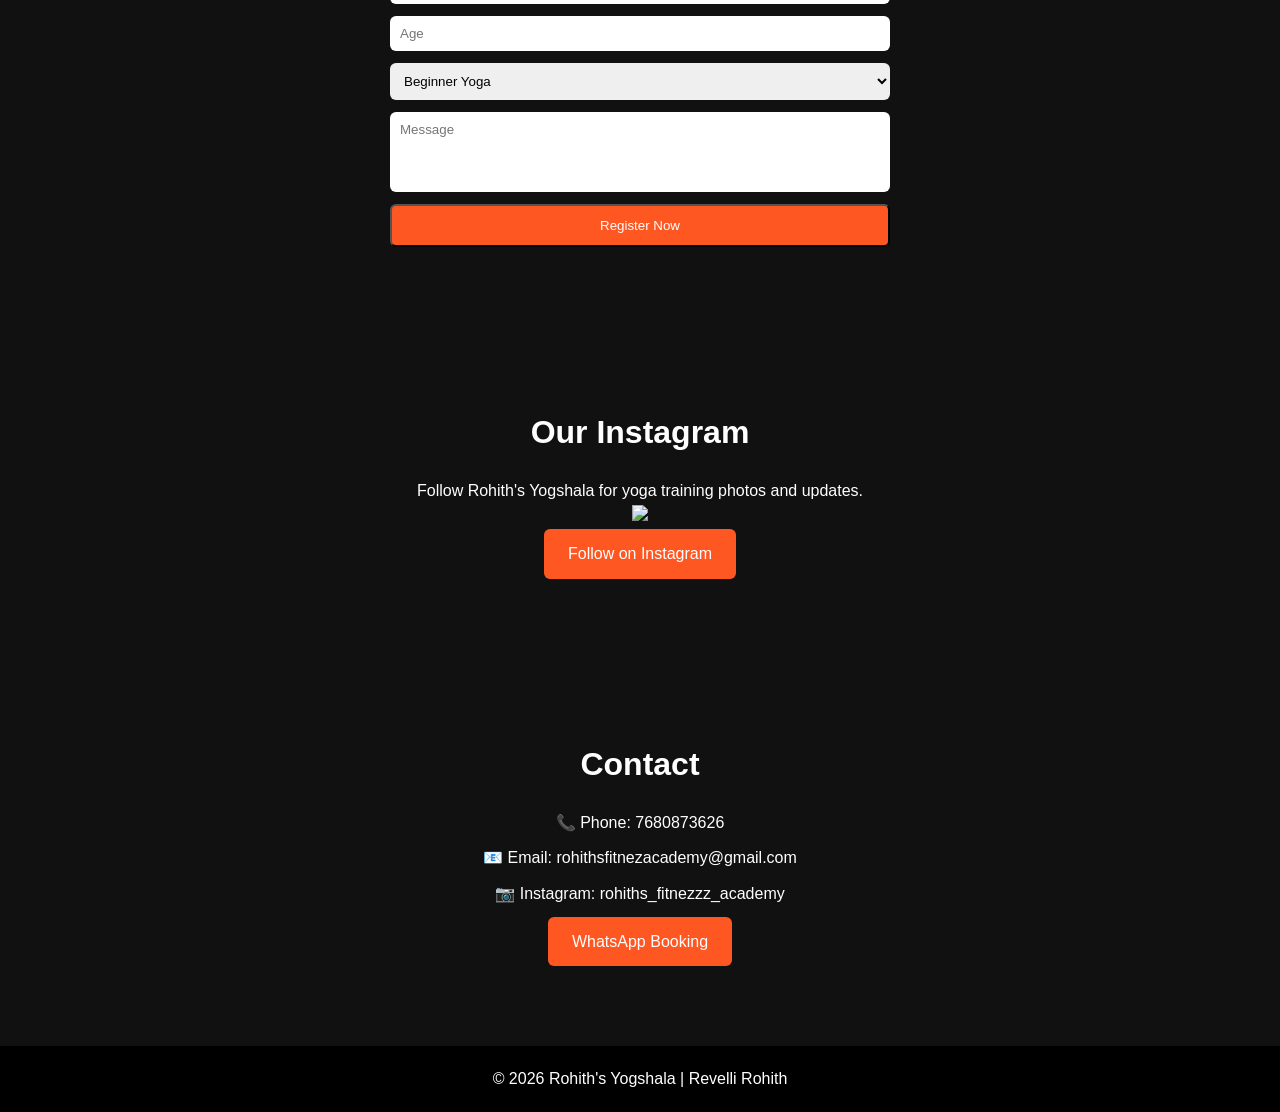
==== commit 95e23a59: "Update index.html" ====
--- a/index.html
+++ b/index.html
@@ -141,6 +141,12 @@
 <h2>Our Instagram </h2>
 
 <p>Follow Rohith's Yogshala for yoga training photos and updates.</p>
+  <div class="insta-grid">
+
+<a href="https://www.instagram.com/rohiths_fitnezzz_academy" target="_blank">
+<img src="images/insta1.jpeg">
+</a>
+</div>
 
 
 <a href="https://www.instagram.com/rohiths_fitnezzz_academy" target="_blank" class="btn">
@@ -177,3 +183,4 @@
 
 
 
+
